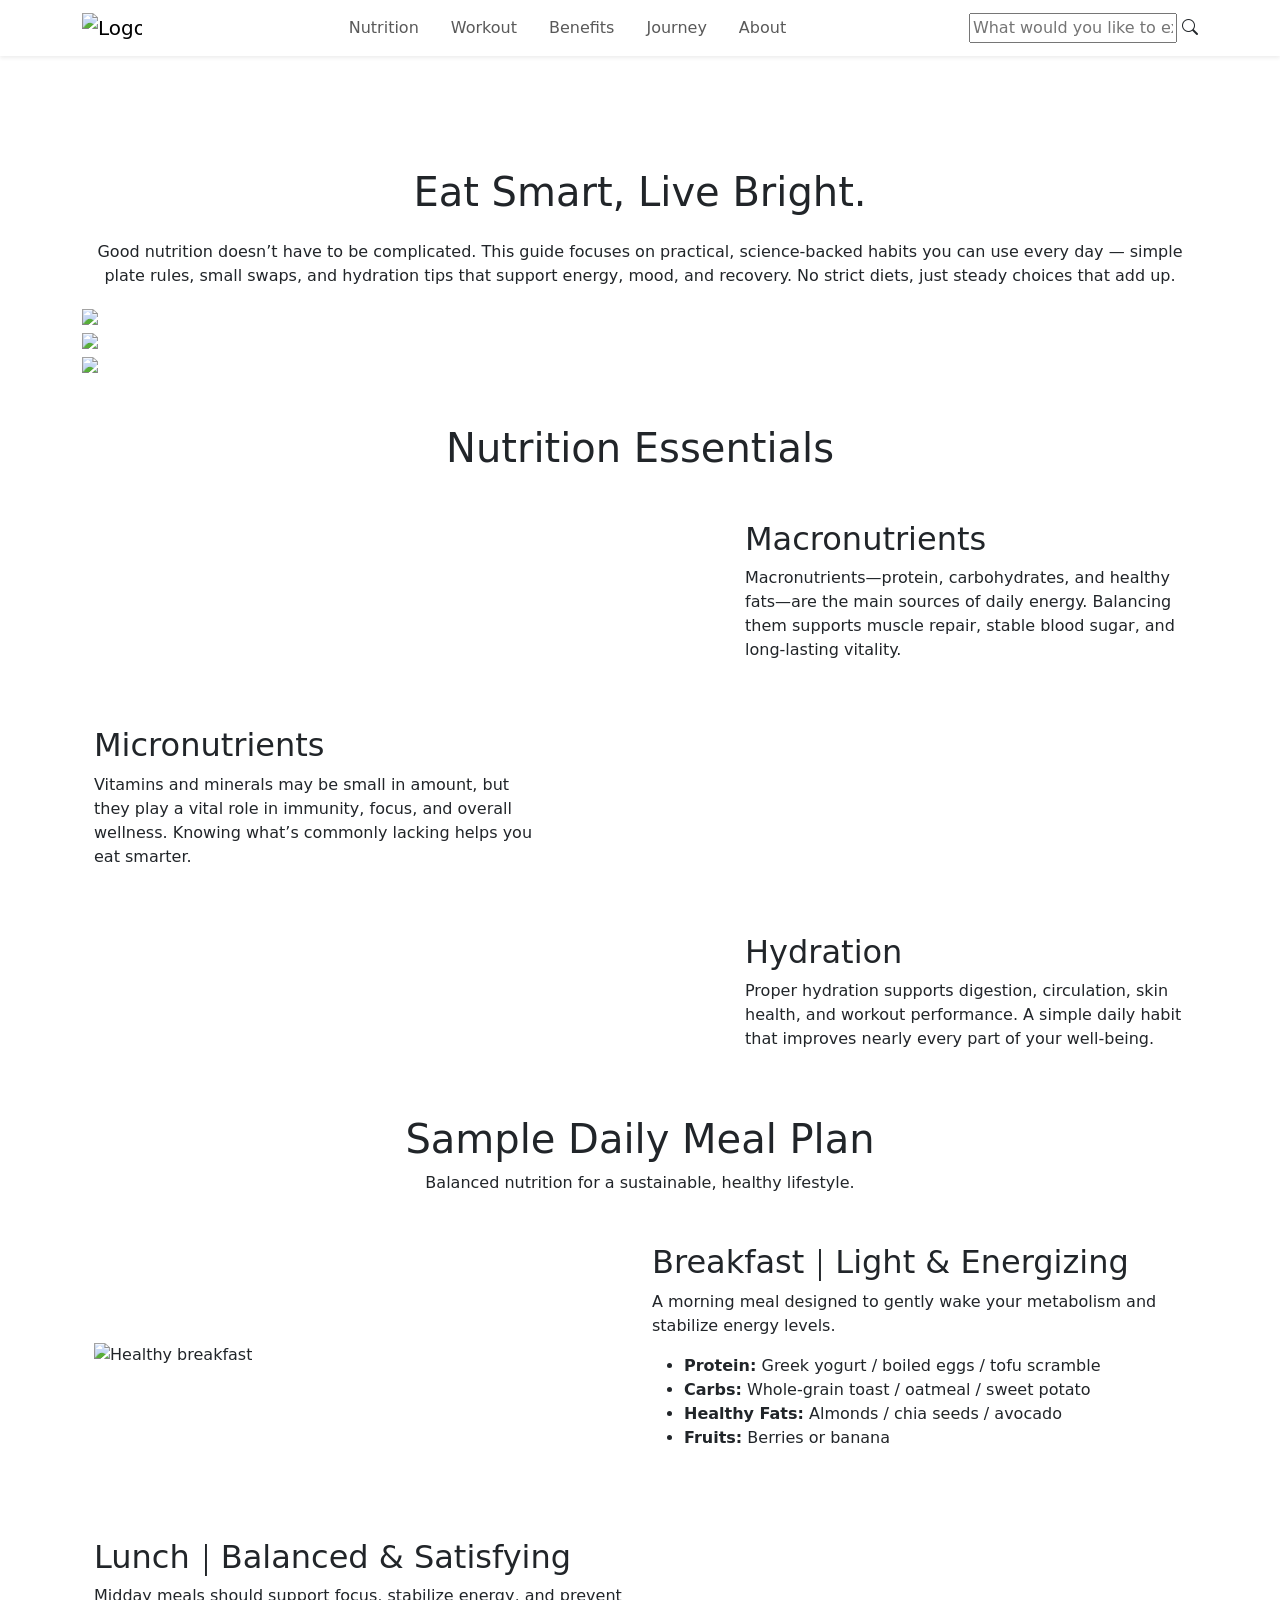
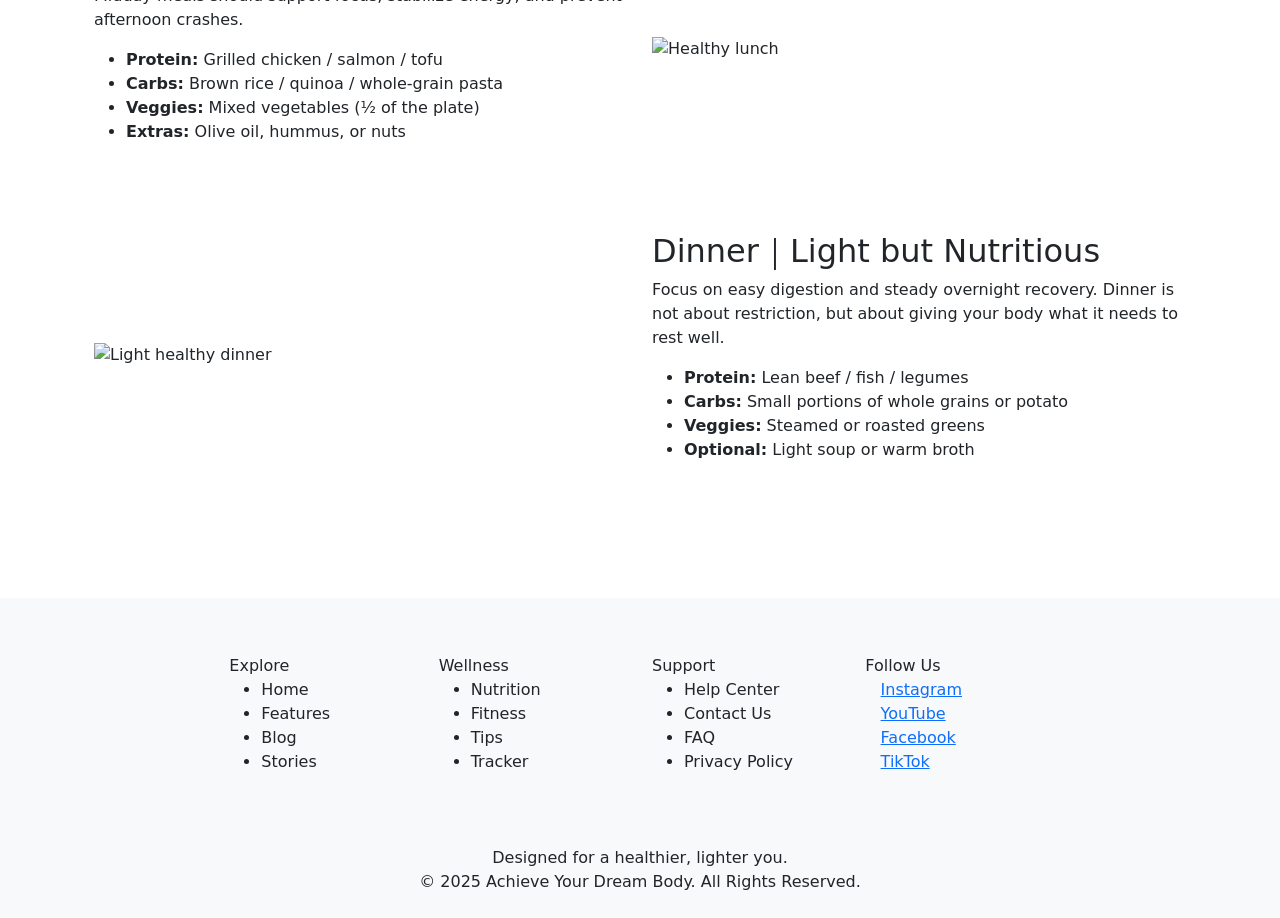
==== nutrition.html @ 88cf36e7 "Add files via upload" ====
<!DOCTYPE html>
<html lang="en">
<head>
<meta charset="utf-8">
<meta http-equiv="X-UA-Compatible" content="IE=edge">
<meta name="viewport" content="width=device-width, initial-scale=1">
<title>index.html</title>
<!-- Bootstrap -->
<link href="https://cdn.jsdelivr.net/npm/bootstrap@5.3.2/dist/css/bootstrap.min.css" rel="stylesheet">
<link href="css/style.css" rel="stylesheet" type="text/css">
<link rel="stylesheet" href="https://cdn.jsdelivr.net/npm/bootstrap-icons@1.13.1/font/bootstrap-icons.min.css">
<link rel="preload" href="/mnt/data/Inter.woff2" as="font" type="font/woff2" crossorigin>
</head>
<body style="padding-top: 96px">
<nav class="navbar navbar-expand-lg navbar-light casualBGcolor fixed-top shadow-sm">
  <div class="container"> 
    
    <!-- Logo --> 
<a class="navbar-brand brand-title d-flex align-items-center" href="index.html">
  <img src="images/imprint.png" width="60" class="me-2" alt="Logo">
</a>    
    <!-- Mobile Menu Button -->
    <button class="navbar-toggler" type="button" data-bs-toggle="collapse" data-bs-target="#navbarMenu"
      aria-controls="navbarMenu" aria-expanded="false" aria-label="Toggle navigation"> <span class="navbar-toggler-icon"></span> </button>
    
    <!-- Menu Items -->
    <div class="collapse navbar-collapse" id="navbarMenu">
      <ul class="navbar-nav mx-auto align-items-center">
        <!-- Nutrition Dropdown -->
        <li class="nav-item dropdown mx-2"> <a class="nav-link nav-text" href="nutrition.html" id="navNutrition" role="button"> Nutrition </a>
          <ul class="dropdown-menu dropdown-menu-end">
            <li><a class="dropdown-item" href="nutrition.html#guides">Guides</a></li>
            <li><a class="dropdown-item" href="nutrition.html#essentials">Essentials</a></li>
            <li><a class="dropdown-item" href="nutrition.html#mealplan">Sample</a></li>
          </ul>
        </li>
		  <li class="nav-item dropdown mx-2"> <a class="nav-link nav-text" href="workout.html" id="navWorkout" role="button"> Workout </a>
          <ul class="dropdown-menu dropdown-menu-end">
            <li><a class="dropdown-item" href="workout.html#routine">Routine</a></li>
            <li><a class="dropdown-item" href="workout.html#strategies">Strategies</a></li>
            <li><a class="dropdown-item" href="workout.html#needs">Weekly Plan</a></li>
            <li><a class="dropdown-item" href="workout.html#quick 15">Quick 15</a></li>
          </ul>
        </li>
		<li class="nav-item dropdown mx-2"> <a class="nav-link nav-text" href="benefits.html" id="navBenefits" role="button">Benefits</a>
          <ul class="dropdown-menu dropdown-menu-end">
            <li><a class="dropdown-item" href="benefits.html#overview">Overview</a></li>
            <li><a class="dropdown-item" href="benefits.html#immediate">Immediate</a></li>
            <li><a class="dropdown-item" href="benefits.html#long-Term">Long-Term</a></li>
            <li><a class="dropdown-item" href="benefits.html#impact">Impact</a></li>
          </ul>
        </li>
		<li class="nav-item dropdown mx-2"> <a class="nav-link nav-text" href="journey.html" id="navJourney" role="button">Journey</a>
          <ul class="dropdown-menu dropdown-menu-end">
            <li><a class="dropdown-item" href="journey.html#record">Record</a></li>
            <li><a class="dropdown-item" href="journey.html#progress">Progress</a></li>
          </ul>
        </li>
		<li class="nav-item dropdown mx-2"> <a class="nav-link nav-text" href="about.html" id="navAbout" role="button">About</a>
          <ul class="dropdown-menu dropdown-menu-end">
            <li><a class="dropdown-item" href="about.html#guides">Story</a></li>
            <li><a class="dropdown-item" href="about.html#essentials">Promise</a></li>
            <li><a class="dropdown-item" href="about.html#dailytips">FAQ</a></li>
          </ul>
        </li>
      </ul>
    </div>
    <!-- Search Icon (right aligned) -->
    <div class="nav-search ms-auto">
  <div class="search-box">
    <input type="text" class="search-input" placeholder="What would you like to explore today?">
    <i class="bi bi-search search-icon"></i>
  </div>
</div></div>

</nav>
<header> </header>
<div class="container-fluid">
  <div id="story" class="voices by ATDB_bg"><img src="images/EatPoster.svg" class="img-fluid" alt=""/></div></div>
<div class="container py-5">
  <!-- Title -->
  <h1 id="guides" class="section-title text-center mb-4">
    Eat Smart, Live Bright.
  </h1>

  <!-- Intro Text -->
  <p class="text-center mx-auto guides-intro">
    Good nutrition doesn’t have to be complicated.
    This guide focuses on practical, science-backed habits you can use every day —
    simple plate rules, small swaps, and hydration tips that support energy, mood,
    and recovery. No strict diets, just steady choices that add up.
  </p>

  <div class="guides-gallery">
  <div class="guide-img is-main">
    <img src="images/re_healthy drink02.jpg" class="guides-main-img">
  </div>
  <div class="guide-img">
    <img src="images/re_salad.jpg" class="guides-sub-img">
  </div>
  <div class="guide-img">
    <img src="images/re_healthy lunch01.jpg" class="guides-sub-img">
  </div>
</div>


	
<section class="nutrition-essentials container my-5">
  <h1 id="essentials" class="section-title text-center mb-5">
    Nutrition Essentials
  </h1>

  <!-- MACRONUTRIENTS -->
  <div class="row align-items-center mb-5">
    <div class="col-xl-7 mb-3 mb-xl-0">
      <img src="images/Macronutrients02.JPG" class="img-fluid rounded essentials-img" alt="">
    </div>
    <div class="col-xl-5 essentials-text">
      <h2>Macronutrients</h2>
      <p>
        Macronutrients—protein, carbohydrates, and healthy fats—are the main sources of daily energy.
        Balancing them supports muscle repair, stable blood sugar, and long-lasting vitality.
      </p>
    </div>
  </div>

  <!-- MICRONUTRIENTS -->
  <div class="row align-items-center flex-xl-row-reverse mb-5">
    <div class="col-xl-7 mb-3 mb-xl-0">
      <img src="images/Micronutrients.jpg" class="img-fluid rounded essentials-img" alt="">
    </div>
    <div class="col-xl-5 essentials-text">
      <h2>Micronutrients</h2>
      <p>
        Vitamins and minerals may be small in amount, but they play a vital role in immunity, focus,
        and overall wellness. Knowing what’s commonly lacking helps you eat smarter.
      </p>
    </div>
  </div>

  <!-- HYDRATION -->
  <div class="row align-items-center mb-5">
    <div class="col-xl-7 mb-3 mb-xl-0">
      <img src="images/Hydration.jpg" class="img-fluid rounded essentials-img" alt="">
    </div>
    <div class="col-xl-5 essentials-text">
      <h2>Hydration</h2>
      <p>
        Proper hydration supports digestion, circulation, skin health, and workout performance.
        A simple daily habit that improves nearly every part of your well-being.
      </p>
    </div>
  </div>
</section>	  
<section id="mealplan" class="meal-plan-section">

  <div class="container text-center mb-5">
    <h1 class="meal-title">Sample Daily Meal Plan</h1>
    <p class="meal-subtitle">Balanced nutrition for a sustainable, healthy lifestyle.</p>
  </div>

  <div class="container meal-content">
    <div class="row align-items-center">

      <!-- LEFT IMAGE (主視覺) -->
      <div class="col-md-6 mb-4 mb-md-0">
        <img src="images/healthy breakfast.ls.jpg" class="meal-main-img" alt="Healthy breakfast">
      </div>

      <!-- RIGHT TEXT -->
      <div class="col-md-6">
        <h2 class="meal-heading">Breakfast｜Light &amp; Energizing</h2>
        <p class="meal-text">
          A morning meal designed to gently wake your metabolism and stabilize energy levels.
        </p>

        <ul class="meal-list">
          <li><strong>Protein:</strong> Greek yogurt / boiled eggs / tofu scramble</li>
          <li><strong>Carbs:</strong> Whole-grain toast / oatmeal / sweet potato</li>
          <li><strong>Healthy Fats:</strong> Almonds / chia seeds / avocado</li>
          <li><strong>Fruits:</strong> Berries or banana</li>
        </ul>
      </div>

    </div>
  </div>

  <!-- SECONDARY IMAGES -->
  <div class="container meal-gallery mt-5">
    <div class="row g-4">
      <div class="col-md-6">
        <img src="images/healthy drink.jpg" class="meal-sub-img" alt="">
      </div>
      <div class="col-md-6">
        <img src="images/healthy breakfast.ls1.webp" class="meal-sub-img" alt="">
      </div>
    </div>
  </div>

</section>

<section class="meal-plan-section alt">

  <div class="container meal-content">
    <div class="row align-items-center flex-md-row-reverse">

      <!-- RIGHT IMAGE (主視覺) -->
      <div class="col-md-6 mb-4 mb-md-0">
        <img src="images/healthy lunch.ls1.jpg" class="meal-main-img" alt="Healthy lunch">
      </div>

      <!-- LEFT TEXT -->
      <div class="col-md-6">
        <h2 class="meal-heading">Lunch｜Balanced &amp; Satisfying</h2>
        <p class="meal-text">
          Midday meals should support focus, stabilize energy, and prevent afternoon crashes.
        </p>

        <ul class="meal-list">
          <li><strong>Protein:</strong> Grilled chicken / salmon / tofu</li>
          <li><strong>Carbs:</strong> Brown rice / quinoa / whole-grain pasta</li>
          <li><strong>Veggies:</strong> Mixed vegetables (½ of the plate)</li>
          <li><strong>Extras:</strong> Olive oil, hummus, or nuts</li>
        </ul>
      </div>

    </div>
  </div>

  <!-- SECONDARY IMAGES -->
  <div class="container meal-gallery mt-5">
    <div class="row g-4">
      <div class="col-md-6">
        <img src="images/healthy lunch.ls2.jpg" class="meal-sub-img" alt="">
      </div>
      <div class="col-md-6">
        <img src="images/healthy lunch.ls3.jpg" class="meal-sub-img" alt="">
      </div>
    </div>
  </div>

</section>

<section class="meal-plan-section dinner">

  <div class="container meal-content">
    <div class="row align-items-center">

      <!-- LEFT IMAGE (主視覺) -->
      <div class="col-md-6 mb-4 mb-md-0">
        <img src="images/healthy dinner.ls.webp" class="meal-main-img" alt="Light healthy dinner">
      </div>

      <!-- RIGHT TEXT -->
      <div class="col-md-6">
        <h2 class="meal-heading">Dinner｜Light but Nutritious</h2>
        <p class="meal-text">
          Focus on easy digestion and steady overnight recovery.
          Dinner is not about restriction, but about giving your body what it needs to rest well.
        </p>

        <ul class="meal-list">
          <li><strong>Protein:</strong> Lean beef / fish / legumes</li>
          <li><strong>Carbs:</strong> Small portions of whole grains or potato</li>
          <li><strong>Veggies:</strong> Steamed or roasted greens</li>
          <li><strong>Optional:</strong> Light soup or warm broth</li>
        </ul>
      </div>

    </div>
  </div>

  <!-- SECONDARY IMAGES -->
  <div class="container meal-gallery mt-5">
    <div class="row g-4">
      <div class="col-md-6">
        <img src="images/healthy dinner.ls.jpg" class="meal-sub-img" alt="">
      </div>
      <div class="col-md-6">
        <img src="images/healthy dinner.ls2.jpg" class="meal-sub-img" alt="">
      </div>
    </div>
  </div>

</section>

<script src="js/jquery-3.4.1.min.js"></script>       
      <!-- Include all compiled plugins (below), or include individual files as needed --> 
<script src="js/popper.min.js"></script> 
<script src="js/bootstrap-4.4.1.js"></script> 
<script>
document.addEventListener("scroll", function() {
  const nav = document.querySelector(".navbar");
  if (window.scrollY > 20) {
    nav.classList.add("scrolled");
  } else {
    nav.removeAttribute("style"); // 重置為原本樣式
    nav.classList.remove("scrolled");
  }
});
</script> 
<script src="https://cdn.jsdelivr.net/npm/bootstrap@5.3.2/dist/js/bootstrap.bundle.min.js"></script>
<script>
// 進入頁面時淡入
document.addEventListener("DOMContentLoaded", function() {
  document.body.classList.add("fade-in");
});
</script>
<script>
document.querySelectorAll("a").forEach(link => {
  link.addEventListener("click", function (e) {

    const href = this.getAttribute("href");
    if (href.startsWith("#")) return; // 不處理錨點

    // 外部連結不處理
    if (href.startsWith("http")) return;

    e.preventDefault();
    document.body.classList.add("fade-out");

    setTimeout(() => {
      window.location = href;
    }, 400);
  });
});
</script>
</div>
</body>
<footer>
  <div class="container-fluid">
    <div class="row pt-2 pb-2 bg-light justify-content-center">
      <div class="py-5 px-3 text-dark col-xl-2">Explore<br>
        <ul class="active">
          <li>Home</li>
          <li>Features</li>
          <li>Blog</li>
          <li>Stories</li>
        </ul>
      </div>
      <div class="py-5 text-dark col-xl-2">Wellness<br>
        <ul class="active">
          <li>Nutrition</li>
          <li>Fitness</li>
          <li>Tips</li>
          <li>Tracker</li>
        </ul>
      </div>
      <div class="py-5 text-dark col-xl-2">Support<br>
        <ul class="active">
          <li>Help Center</li>
          <li>Contact Us</li>
          <li>FAQ</li>
          <li>Privacy Policy</li>
        </ul>
      </div>
<div class="py-5 text-dark col-xl-2">Follow Us<br>&nbsp;&nbsp;
  <a href="https://www.instagram.com/" target="_blank" rel="noopener">Instagram</a><br>&nbsp;&nbsp;
  <a href="https://www.youtube.com/" target="_blank" rel="noopener">YouTube</a><br>&nbsp;&nbsp;
  <a href="https://www.facebook.com/?locale=zh_TW" target="_blank" rel="noopener">Facebook</a><br>&nbsp;&nbsp;
  <a href="https://www.tiktok.com/" target="_blank" rel="noopener">TikTok</a></div>
    </div>
  </div>
  <div class="container-fluid">
    <div class="row pb-4 bg-light justify-content-center text-center">Designed for a healthier, lighter you.<br>
      © 2025 Achieve Your Dream Body. All Rights Reserved.</div>
  </div>
</footer>
</html>
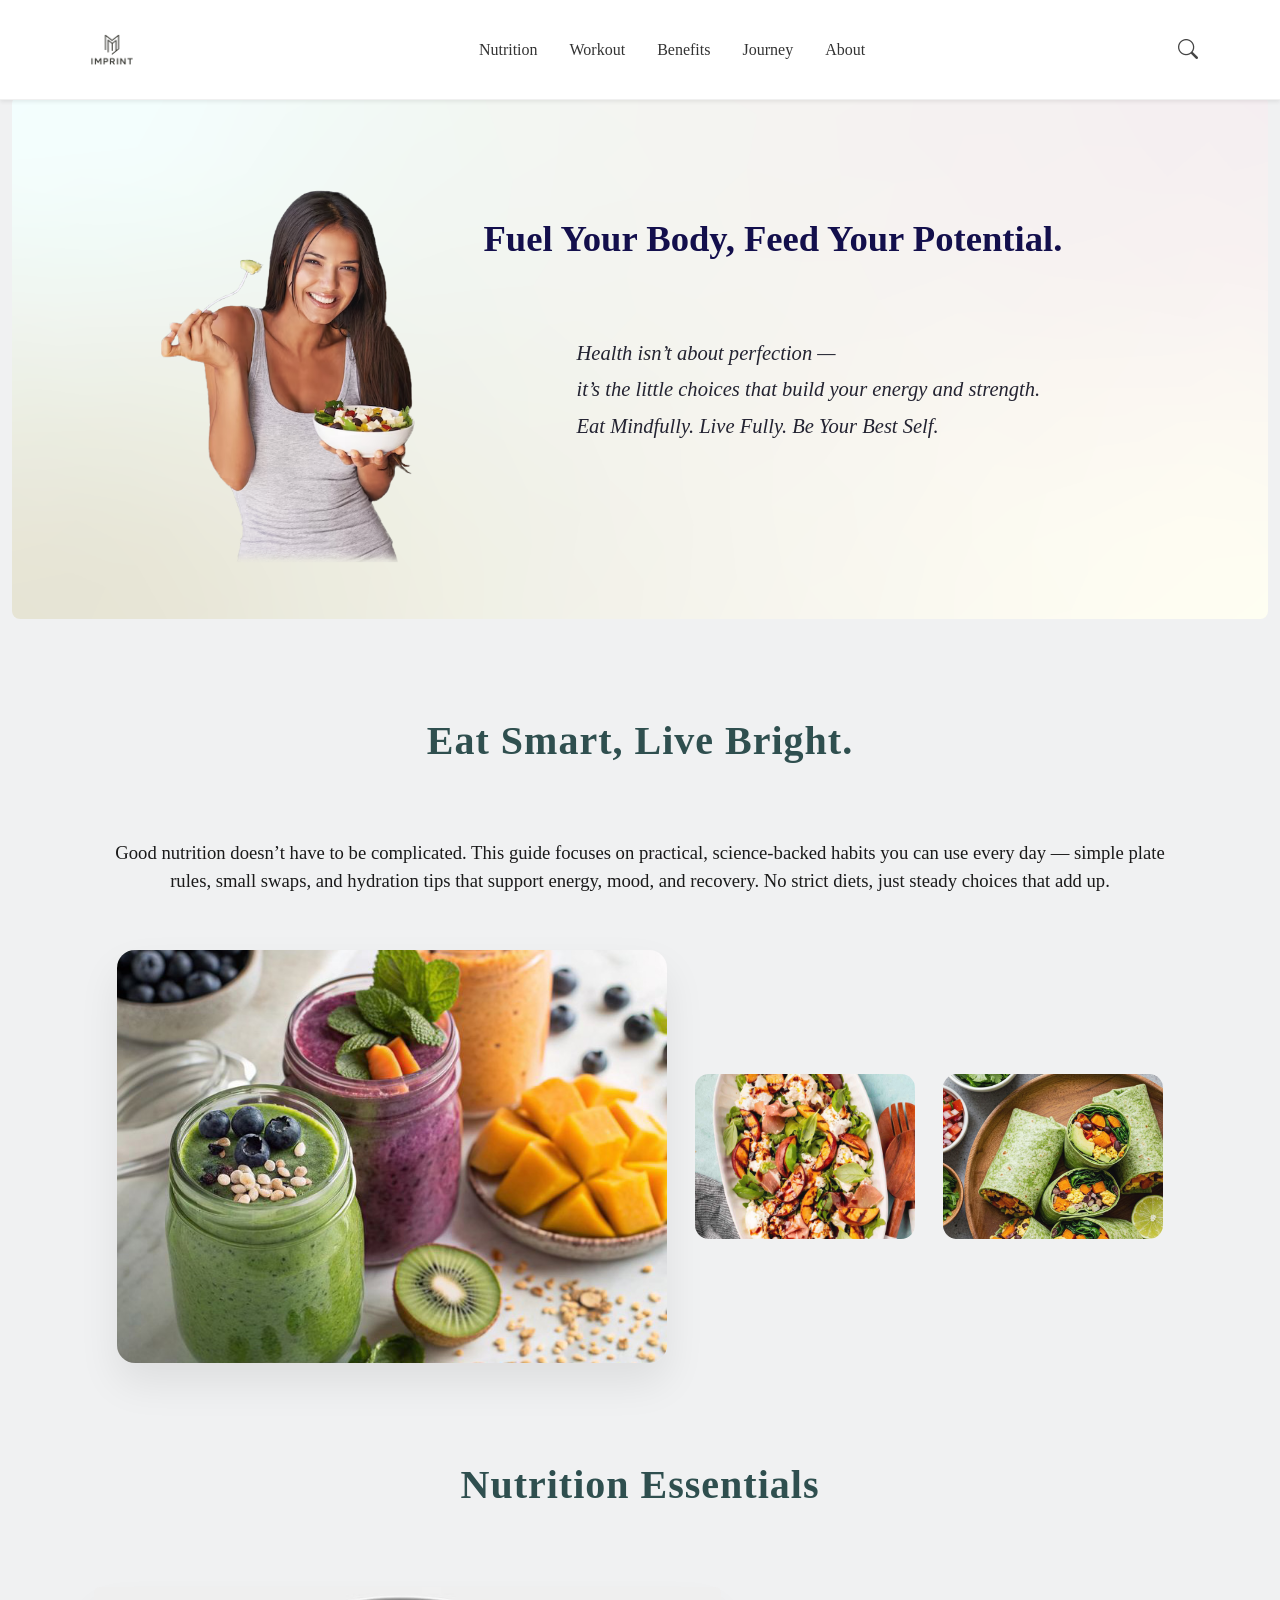
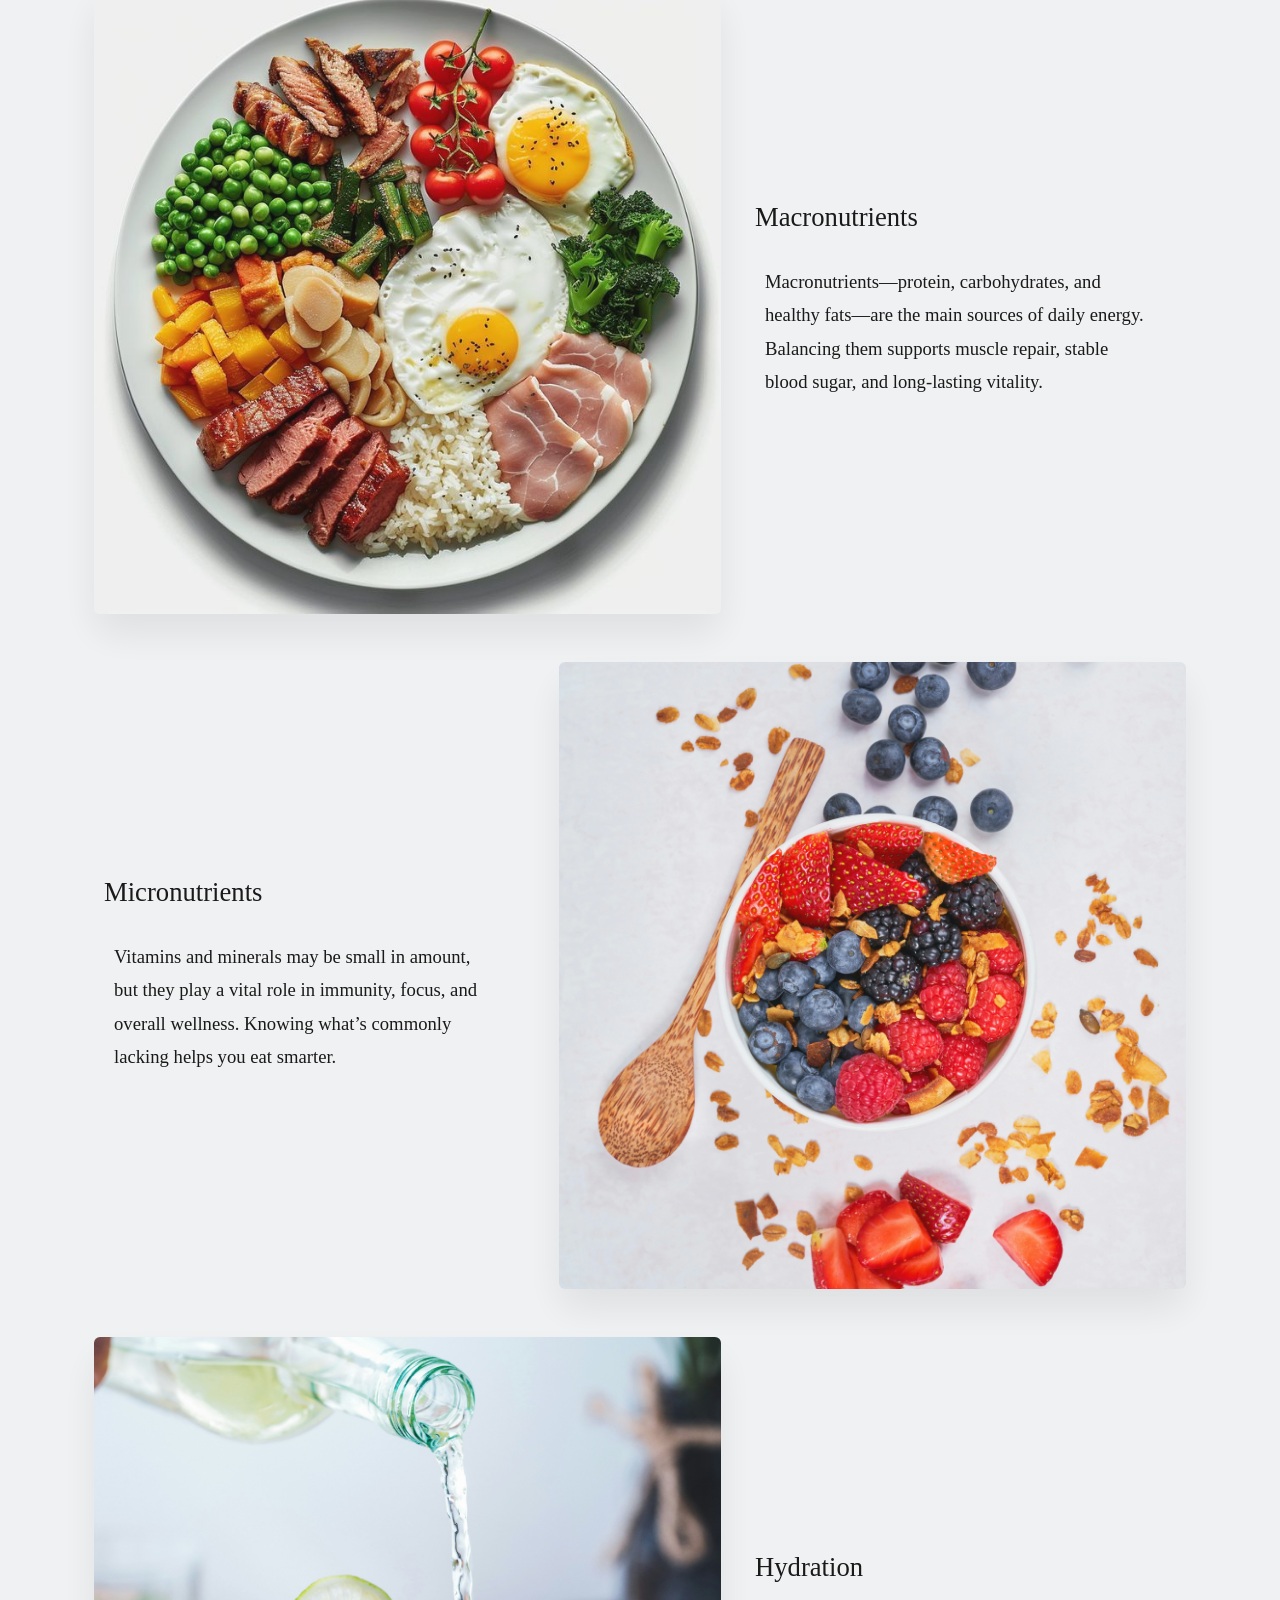
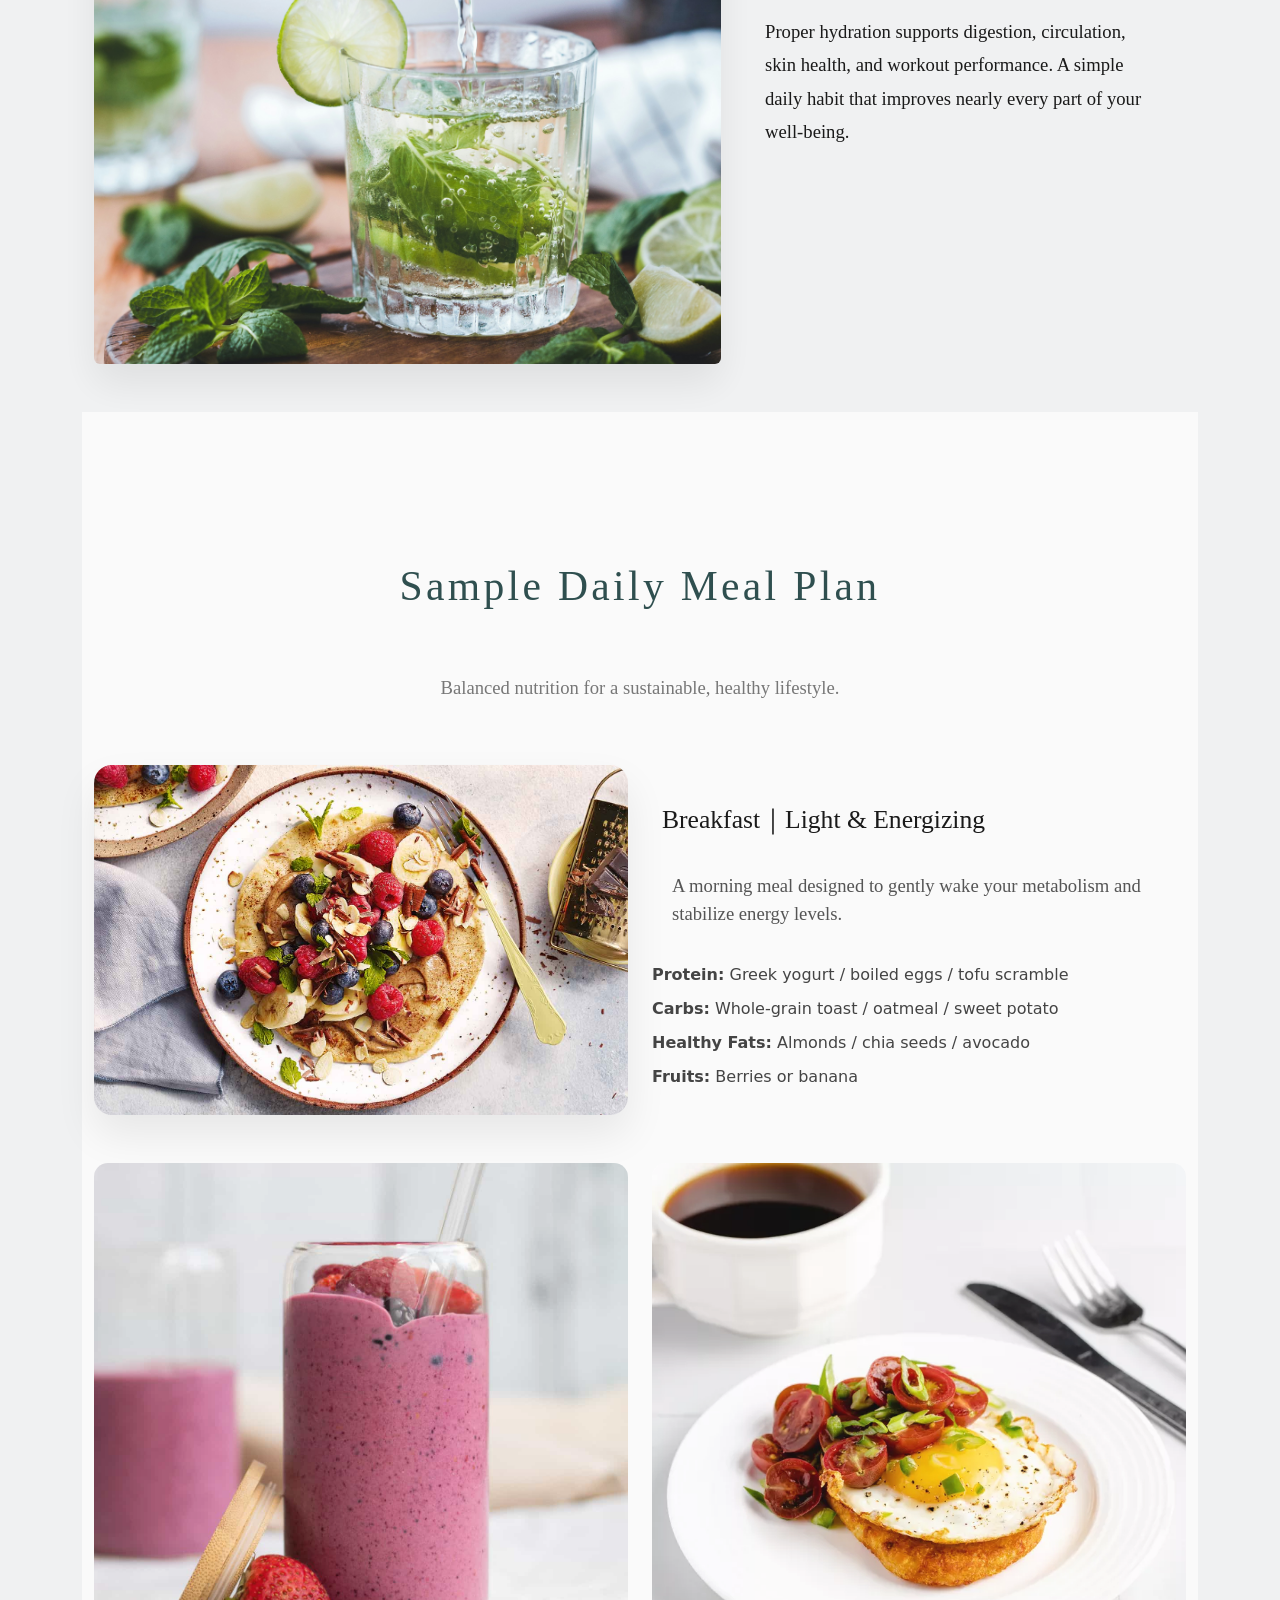
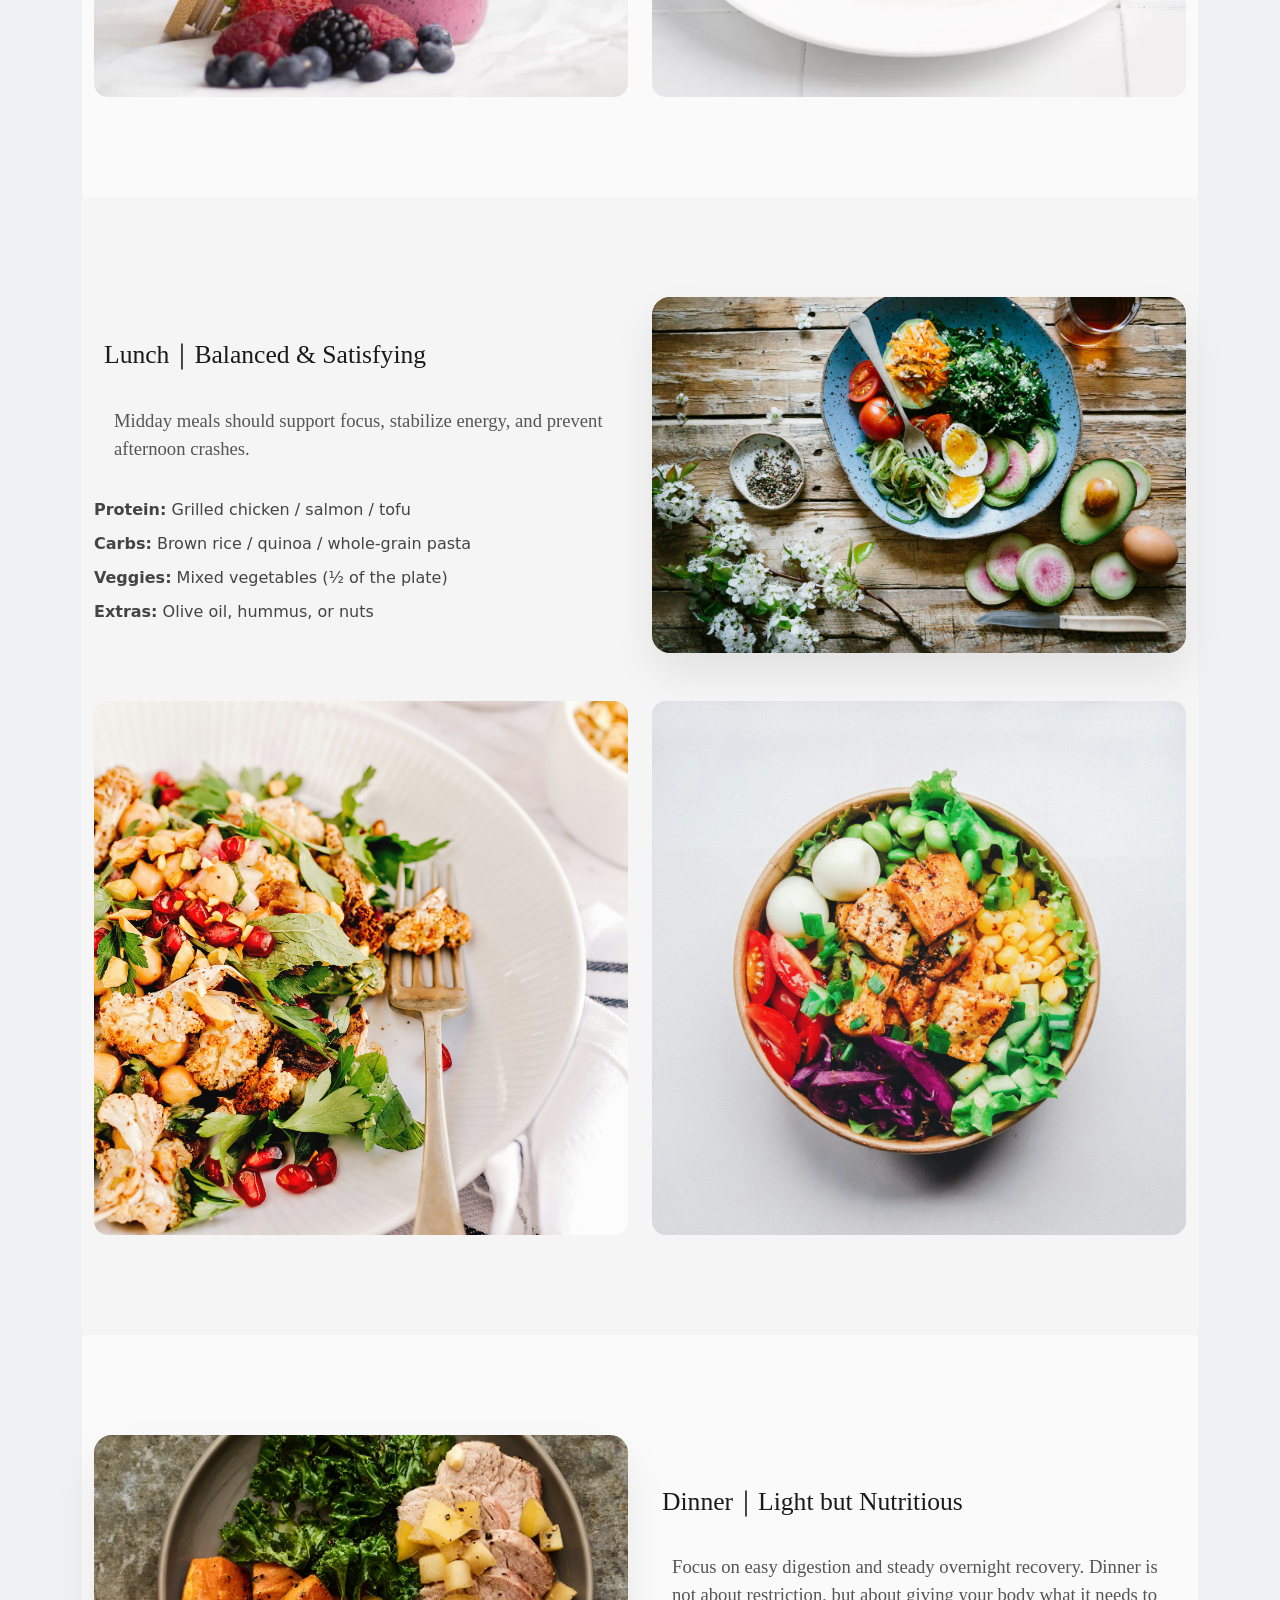
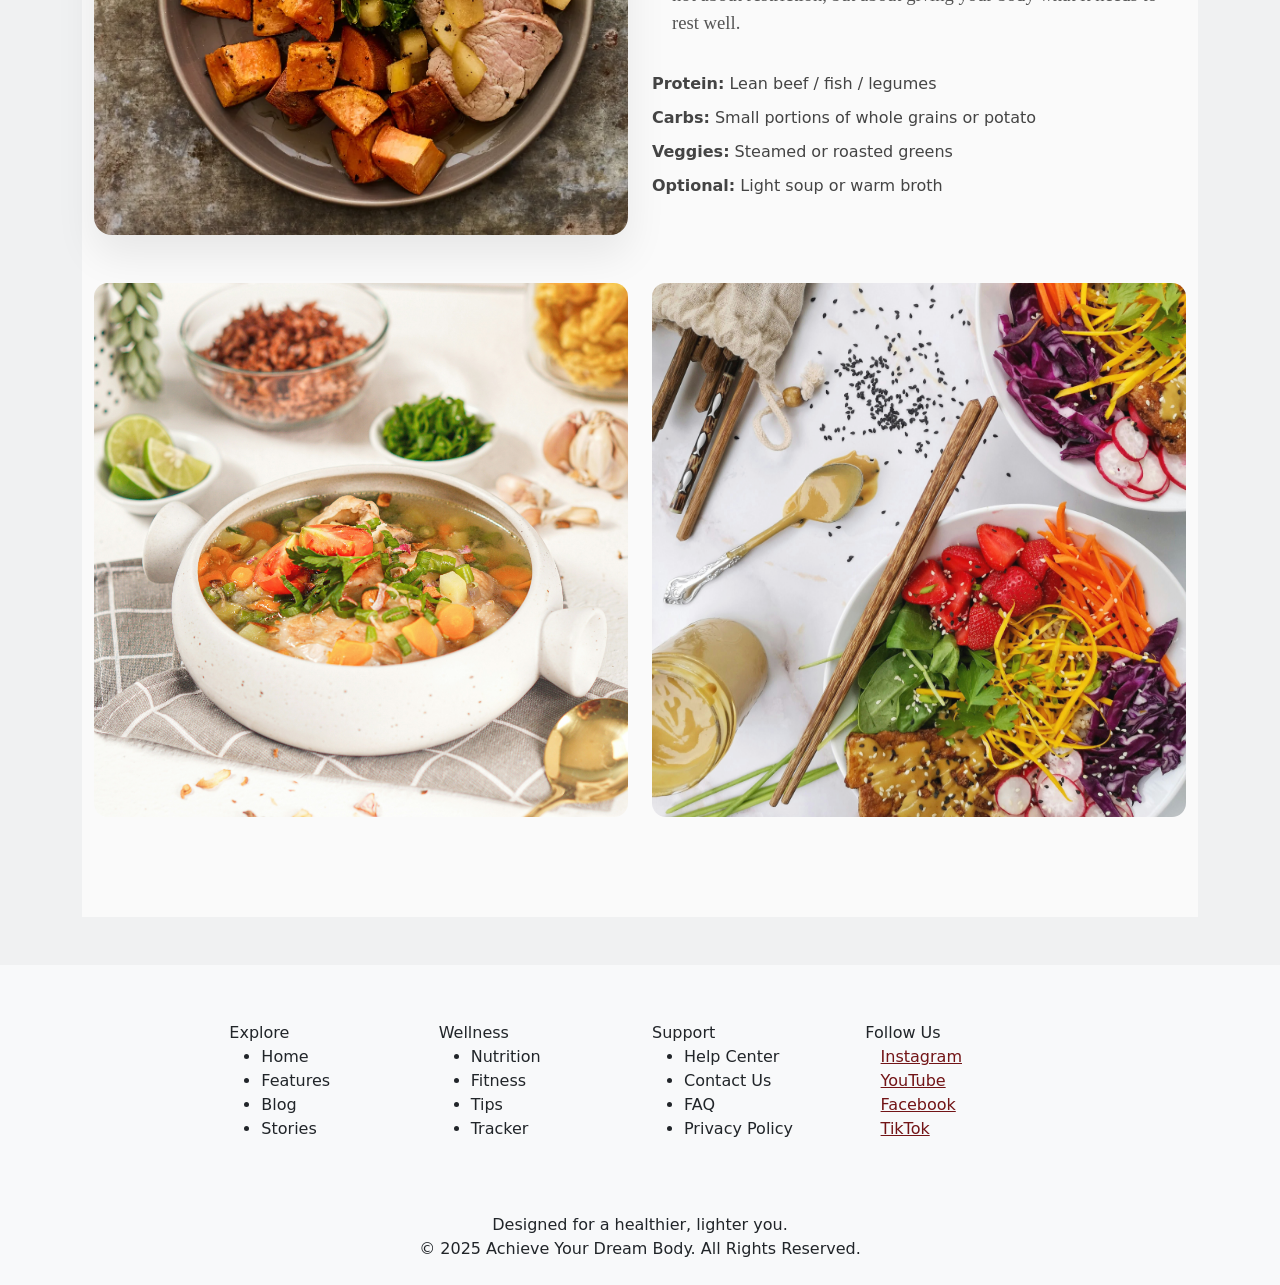
==== commit cafbdba9: "add" ====
--- a/nutrition.html
+++ b/nutrition.html
@@ -113,7 +113,7 @@
   <!-- MACRONUTRIENTS -->
   <div class="row align-items-center mb-5">
     <div class="col-xl-7 mb-3 mb-xl-0">
-      <img src="images/Macronutrients02.JPG" class="img-fluid rounded essentials-img" alt="">
+      <img src="images/Macronutrients02.jpg" class="img-fluid rounded essentials-img" alt="">
     </div>
     <div class="col-xl-5 essentials-text">
       <h2>Macronutrients</h2>
--- a/css/style.css
+++ b/css/style.css
@@ -0,0 +1,835 @@
+@charset "utf-8";
+body{
+	background-color: rgba(227,229,231,0.5);
+	opacity: 0;
+    transition: opacity 1.2s ease;
+}
+body.fade-in {
+  opacity: 1;
+}
+.fade-out {
+  opacity: 0;
+  transition: opacity .4s ease;
+}
+header{
+	/*background-color: rgba(227,229,231,1.00);*/
+	background-size: cover;
+	background-position:center right;
+}
+/* ===== Navbar Style ===== */
+.navbar {
+  height: 100px !important;
+  padding-top: 0 !important;
+  padding-bottom: 0 !important;
+  align-items: center;
+  border-bottom: 1px solid rgba(0,0,0,0.06);
+  background: rgba(255,255,255,1) !important;
+  backdrop-filter: blur(10px);
+  transition: background 0.3s ease, backdrop-filter 0.3s ease, height 0.3s ease;
+}
+/* 滑動後增加背景透明度 + 毛玻璃 */
+.navbar.scrolled {
+  background: rgba(255,255,255,0.8) !important;
+  backdrop-filter: blur(10px);
+  box-shadow: 0 4px 10px rgba(0,0,0,0.1);
+}
+.navbar-brand {
+  font-family: 'InterCustom';
+  font-size: 22px;
+  font-weight: 700;
+  color: #1a1a1a !important;
+}
+
+.nav-text {
+  font-family: 'InterCustom';
+  font-size: 16px;
+  color: #333 !important;
+  transition: 0.25s;
+}
+
+.nav-text:hover {
+  color: #C66A5A !important; /* 你的品牌暖色調 */
+}
+
+/* Dropdown style */
+.dropdown-menu {
+  border: none;
+  border-radius: 12px;
+  padding: 8px 0;
+  box-shadow: 0 8px 20px rgba(0,0,0,0.08);
+}
+
+.dropdown-item {
+  font-family: 'InterCustom';
+  font-size: 15px;
+  padding: 10px 18px;
+}
+
+.dropdown-item:hover {
+  background-color: #F7E8E0;
+  color: #C66A5A;
+}
+
+/* Hover to open dropdown (desktop only) */
+@media (min-width: 992px) {
+  .navbar .dropdown:hover .dropdown-menu {
+    display: block;
+    margin-top: 0; /* 修正彈跳 */
+  }
+}
+
+.nav-search .bi {
+  font-size: 20px;
+}
+
+.nav-search .nav-link {
+  padding: 0 !important;
+}
+.carousel-indicators button {
+  width: 10px;
+  height: 5px;
+  border-radius: 10px;
+  background-color: #fff;
+  opacity: 0.7;
+  border: none;
+}
+
+/* 搜尋盒外層 */
+.search-box {
+  position: relative;
+  display: flex;
+  align-items: center;
+  height: 28px;
+  cursor: text;
+}
+
+/* 搜尋 icon */
+.search-icon {
+  font-size: 20px;
+  color: #444;
+  transition: color 0.3s ease;
+}
+
+/* 搜尋輸入框（預設隱藏，只顯示 icon） */
+.search-input {
+  width: 0;
+  opacity: 0;
+  border: none;
+  outline: none;
+  border-bottom: 2px solid rgba(0,0,0,0.25);
+  background: transparent;
+  position: absolute;
+  right: 25px;
+  padding: 0 5px;
+  font-size: 16px;
+  color: #333;
+  transition:
+      width 0.4s ease,
+      opacity 0.4s ease,
+      border-color 0.4s ease;
+}
+
+/* 滑過 → 展開輸入框 */
+.search-box:hover .search-input,
+.search-input:focus {
+  width: 200px;
+  opacity: 1;
+  border-color: rgba(0,0,0,0.6);
+}
+
+/* icon 變深，提升互動感 */
+.search-box:hover .search-icon,
+.search-input:focus + .search-icon {
+  color: #000;
+}
+
+/* 預設 placeholder 風格柔和 */
+.search-input::placeholder {
+  color: rgba(0,0,0,0.4);
+  font-style: italic;
+}
+
+h1{
+	font-family: 'InterCustom';
+	font-weight: 550;
+	padding: 50px 0px 30px;
+	color: darkslategray;
+	font-size:30pt; 
+}
+h1[id] {
+  scroll-margin-top: 96px;
+}
+
+h2{
+	font-family: 'InterCustom';
+	color:rgba(26,26,26,1.00);
+	padding: 30px 10px 0px;
+	font-size:20pt; 
+}
+p{
+	font-family: 'InterCustom';
+	padding: 20px 20px 15px;
+	color:rgba(26,26,26,1.00);
+	font-size:14pt; 
+}
+/* Lifestyle image hover scale (維持原尺寸設定) */
+.lifestyle-img {
+  transition: transform 0.4s ease;
+}
+
+/* 預設中間為大圖 */
+.lifestyle-img.active {
+  transform: scale(1);
+}
+
+/* Hover 時放大 */
+.lifestyle-img:hover {
+  transform: scale(1.05);
+}
+
+.btn-midgray {
+  background-color: #e1e1e1;
+  color: #2a2a2a;
+  border: 1px solid #d2d2d2;
+}
+
+.btn-midgray:hover {
+  background-color: #d4d4d4;
+}
+.voices by ATDB_bg{
+	max-width: 100%;
+}
+.benefits_bg{
+	max-width: 100%;
+}
+/* 外層置中 */
+.timeline {
+  position: relative;
+  margin: 60px auto;
+  padding-left: 80px; /* 整個文字右推 */
+  max-width: 900px;
+}
+
+/* 左側整條線 */
+.timeline::before {
+  content: "";
+  position: absolute;
+  left: 40px;
+  top: 0;
+  bottom: 0;
+  width: 2px;
+  background: #ccc;
+}
+
+/* 每一行：固定高度 = 等距 */
+.timeline-row {
+  position: relative;
+  min-height: 150px; /* ← 每一段固定高度，達成均分 */
+  padding-left: 180px;
+  display: flex;
+  flex-direction: column;
+  justify-content: center; /* 文字垂直置中 */
+}
+
+/* 圓點 */
+.timeline-row::before {
+  content: "";
+  position: absolute;
+  left: -46px; /* 與線對齊 */
+  top: 50%; /* 垂直置中該 row */
+  transform: translateY(-50%);
+  width: 14px;
+  height: 14px;
+  background: white;
+  border: 2px solid black;
+  border-radius: 50%;
+}
+
+/* 文字 */
+.timeline-row p {
+  margin: 8px 0 0;
+  color: #555;
+}
+/* 容器：固定大小、裁切成圓形 */
+.circle-img {
+  width: 110px;
+  height: 110px;
+  border-radius: 50%;
+  overflow: hidden;
+  flex-shrink: 0;
+  display: flex;
+  align-items: center;
+  justify-content: center;
+}
+/* 其餘排版不變 */
+.benefits-wrapper {
+  display: flex;
+  flex-direction: column;
+  gap: 60px;
+  margin-top: 20px;
+}
+
+.benefit-row {
+  display: flex;
+  align-items: center;
+  justify-content: space-between;
+  max-width: 750px;
+  margin: 0 auto;
+  gap: 80px;
+}
+
+.benefit-row p {
+  font-size: 18px;
+  color: #333;
+  margin: 0;
+  width: 320px;
+}
+
+/* ===== Immediate Benefits ===== */
+
+.immediate-benefits {
+  padding: 80px 0;
+}
+
+/* 主亮點（上方那一個） */
+.benefit-main {
+  max-width: 520px;
+}
+/* 給 More Energy 加上方框 */
+.benefit-main {
+  padding: 36px 32px;
+  border: 1px solid rgba(0,0,0,0.12);
+  border-radius: 22px;
+}
+.benefit-icon-lg {
+  font-size: 42px;
+  color: #333;
+  opacity: 0.85;
+}
+
+/* 下方卡片 */
+.benefit-card {
+  padding: 30px 24px;
+  border: 1px solid rgba(0,0,0,0.12);
+  border-radius: 18px;
+  background: transparent;
+  transition: 0.35s ease;
+}
+
+.benefit-card:hover {
+  transform: translateY(-4px);
+  box-shadow: 0 10px 28px rgba(0,0,0,0.08);
+}
+
+/* Icon */
+.benefit-icon {
+  font-size: 32px;
+  color: #444;
+  opacity: 0.8;
+}
+
+/* Text */
+.benefit-main p,
+.benefit-card p {
+  color: #555;
+  line-height: 1.7;
+  margin-top: 10px;
+}
+
+
+/* 影片 iframe */
+.video-container iframe {
+  position: absolute;
+  top: 0;
+  left: 0;
+  width: 100%;
+  height: 100%;
+  border-radius: 12px;     /* 想要圓角 */
+  border: none;
+}
+/* 外層：橫列影片區塊 */
+.video-row {
+  width: 100%;
+  display: flex;
+  gap: 20px;               /* 兩影片的間距，可調 */
+  padding: 40px 0;         /* 上下留白，可調 */
+}
+
+/* 影片容器：固定 16:9比例 */
+.video-container {
+  position: relative;
+  width: 50%;              /* 左右各佔一半 */
+  padding-bottom: 28.125%; /* 16:9 的 50% 寬比例 (56.25% ÷ 2) */
+  height: 0;
+}
+.bg-gray-gradient {
+  background: linear-gradient(
+    to right,
+    rgba(150, 160, 200, 0.1),
+    rgba(150, 160, 200, 0.2)
+  );
+}
+/* ===== Guides Gallery Layout ===== */
+
+.guides-gallery {
+  display: flex;
+  justify-content: center;
+  align-items: center;
+  gap: 28px;
+  max-width: 1200px;
+  margin: 40px auto;
+}
+
+/* 所有圖片容器 */
+.guide-img {
+  flex-shrink: 0;
+  width: 220px;              /* 小圖寬度 */
+  transition: width 0.7s ease;
+}
+
+/* 預設大圖（中間） */
+.guide-img.is-main {
+  width: 550px;
+}
+
+/* 圖片本身 */
+.guide-img img {
+  width: 100%;
+  height: auto;
+  display: block;
+}
+
+/* === Hover 行為 === */
+
+/* 只要滑鼠進入整個 gallery */
+.guides-gallery:hover .guide-img {
+  width: 220px; /* 其他全部縮回小圖 */
+}
+
+/* 被 hover 的那張變大 */
+.guides-gallery .guide-img:hover {
+  width: 550px;
+}
+.guides-main-img {
+  border-radius: 18px;
+  box-shadow: 0 20px 40px rgba(0,0,0,0.08);
+}
+.guides-sub-img {
+  border-radius: 14px;
+  opacity: 0.95;
+}
+
+/* 手機取消此互動 */
+@media (max-width: 768px) {
+  .guides-gallery {
+    flex-direction: column;
+  }
+
+  .guide-img,
+  .guide-img.is-main,
+  .guides-gallery:hover .guide-img,
+  .guides-gallery .guide-img:hover {
+    width: 100%;
+  }
+}
+.meal-plan-section {
+  padding: 100px 0;
+  background: #fafafa;
+}
+
+.meal-title {
+  font-size: 2.6rem;
+  font-weight: 300;
+  letter-spacing: 0.08em;
+}
+
+.meal-subtitle {
+  color: #777;
+  margin-top: 12px;
+}
+
+.meal-main-img {
+  width: 100%;
+  border-radius: 18px;
+  box-shadow: 0 20px 40px rgba(0,0,0,0.08);
+}
+
+.meal-heading {
+  font-size: 1.6rem;
+  margin-bottom: 16px;
+}
+
+.meal-text {
+  color: #555;
+  margin-bottom: 20px;
+}
+
+.meal-list {
+  list-style: none;
+  padding-left: 0;
+}
+
+.meal-list li {
+  margin-bottom: 10px;
+  color: #444;
+}
+
+.meal-sub-img {
+  width: 100%;
+  border-radius: 14px;
+  opacity: 0.95;
+}
+.meal-plan-section.alt {
+  background: #f5f5f5;
+}
+.section-title {
+  letter-spacing: 0.5px;
+}
+
+.essentials-text h2 {
+  margin-bottom: 12px;
+}
+
+.essentials-text p {
+  line-height: 1.8;
+  max-width: 420px;
+}
+
+.essentials-img {
+  box-shadow: 0 20px 40px rgba(0,0,0,0.08);
+}
+/* === Core Foundations === */
+
+.foundation-card {
+  border: none;
+  box-shadow: 0 18px 36px rgba(0,0,0,0.14);
+}
+
+.foundation-title {
+  font-size: 1.15rem;
+  font-weight: 600;
+  letter-spacing: 0.3px;
+  margin-bottom: 10px;
+  color: #212121;
+}
+
+.foundation-text {
+  line-height: 1.7;
+  color: #212121;
+}
+
+.foundation-btn {
+  margin-top: 18px;
+  padding: 6px 18px;
+  font-size: 0.9rem;
+  opacity: 0.85;
+}
+
+.foundation-btn:hover {
+  opacity: 1;
+}
+.img-fluid{
+  border-radius: 8px;
+  opacity: 0.95;
+}
+div a{
+	color: rgba(114,20,22,1.00);
+}
+/* RWD 手機：兩支影片改成上下排列 */
+@media (max-width: 768px) {
+  .video-row {
+    flex-direction: column;
+  }
+.video-container {
+    width: 100%;
+    padding-bottom: 56.25%; /* 回到單支影片 16:9 */
+  }
+}
+/* List Row Alignment */
+.daily-impact .impact-item {
+  display: flex;
+  align-items: center;
+  margin-bottom: 22px;
+}
+
+/* Tag Box Style (透明底 + 線框 + 微陰影) */
+.impact-tag {
+  display: inline-block;
+  padding: 6px 16px;
+  font-size: 20px;
+  margin-right: 22px;
+  border-radius: 40px;
+  font-weight: 500;
+  color: #333;
+  background: transparent; /* 透明底 */
+  border: 1.4px solid rgba(0,0,0,0.22); /* 淺灰線框 */
+  box-shadow: 0 1.8px 3.5px rgba(0,0,0,0.08); /* 微微陰影（極高級感） */
+}
+/* Optional Subtle Hover */
+.impact-tag:hover {
+  border-color: rgba(0,0,0,0.4);
+  box-shadow: 0 2.2px 4px rgba(0,0,0,0.12);
+  transition: 0.22s ease;
+}
+.benefits-section {
+  padding: 80px 0;
+}
+
+/* Text style */
+.benefit-item h3 {
+  margin-top: 25px;
+  font-weight: 430;
+  font-size: 12pt;
+}
+
+.benefit-item p {
+  max-width: 320px;
+  margin: 10px auto 0;
+  color: #444;
+}
+.benefit-line-card {
+  display: flex;
+  align-items: center;
+  gap: 16px;
+  padding: 18px 22px;
+  border: 1px solid rgba(0,0,0,0.15);
+  border-radius: 14px;
+  background: transparent;
+  transition: 0.3s ease;
+}
+
+.benefit-line-card i {
+  font-size: 22px;
+  opacity: 0.75;
+}
+
+.benefit-line-card p {
+  margin: 0;
+  font-size: 1rem;
+  color: #222;
+}
+
+.benefit-line-card:hover {
+  border-color: rgba(0,0,0,0.35);
+  box-shadow: 0 6px 18px rgba(0,0,0,0.08);
+  transform: translateY(-3px);
+}
+
+.daily-log h2 {
+  font-weight: 700;
+}
+.daily-log h2[id] {
+  scroll-margin-top: 96px;
+}
+
+.log-card {
+  border: 1px solid #e3e3e3;
+  border-radius: 10px;
+  padding: 20px 25px;
+  margin-bottom: 25px;
+  background: #fafafa;
+}
+
+.log-card p {
+  font-size: 1.4rem;
+  margin-bottom: 5px;
+  font-weight: 450;
+}
+
+.log-grid {
+  display: grid;
+  font-size: 1.4rem;
+  
+  gap: 15px;
+}
+
+.log-grid label, .log-meals label, .log-card label {
+  display: flex;
+  flex-direction: column;
+  font-size: 0.9rem;
+  font-weight: 500;
+}
+
+.log-meals label, .full-width {
+  margin-bottom: 10px;
+}
+
+.log-card input {
+  margin-top: 6px;
+  padding: 8px;
+  border: 1px solid #ccc;
+  border-radius: 6px;
+  background: #fff;
+  transition: border 0.2s;
+}
+
+.log-card input:hover, .log-card input:focus {
+  border: 1.5px solid #999;
+}
+
+.custom-file {
+  display: none;
+}
+
+.file-btn {
+  display: inline-block;
+  padding: 10px 12px;
+  margin-top: 5px;
+  background-color: #f2f2f2;
+  border-radius: 4px;
+  cursor: pointer;
+  font-size: 14px;
+  transition: 0.3s;
+}
+
+.file-btn:hover {
+  background-color: #e3e2e1;
+}
+/* --- Tabs --- */
+.section-title {
+  font-weight: 600;
+  margin-bottom: 30px;
+  letter-spacing: 1px;
+}
+.history-tabs .nav-link {
+  font-weight: 500;
+  color: #555;
+}
+
+.history-tabs .nav-link.active {
+  color: #000;
+  border-bottom: 3px solid #3a3a3a;
+}
+canvas {
+  max-height: 250px;
+}
+
+.history-content {
+  padding: 20px 10px;
+}
+/* --- Chart Grid --- */
+.chart-grid {
+  display: grid;
+  gap: 20px;
+}
+
+.chart-box {
+  height: 200px;
+  border: 1px solid #ddd;
+  border-radius: 14px;
+  display: flex;
+  align-items: center;
+  justify-content: center;
+  font-size: 15px;
+  color: #666;
+  background: #fafafa;
+  transition: 0.3s;
+}
+
+.chart-box:hover {
+  background: #f0f0f0;
+}
+
+/* Metrics */
+.metric-card {
+  text-align: center;
+  padding: 20px 10px;
+  border-radius: 12px;
+  background: #fafafa;
+  margin-top: 10px;
+}
+
+.metric-value {
+  font-size: 24px;
+  font-weight: bold;
+  color: #000;
+}
+
+
+/* FAQ 標題樣式 */
+.faq-title {
+  font-weight: 400;
+  font-size: 1.8rem;
+  margin-bottom: 40px;
+  display: flex;
+  align-items: center;
+  gap: 8px;
+}
+.faq-title i {
+  color: #0099ff;
+  font-size: 1.6rem;
+}
+
+/* FAQ 每項 */
+.faq-item {
+  border-bottom: 1px solid rgba(0,0,0,0.1);
+  padding: 15px 0;
+}
+
+/* 問題按鈕 */
+.faq-question {
+  width: 100%;
+  display: flex;
+  justify-content: space-between;
+  align-items: center;
+  background: none;
+  border: none;
+  padding: 0;
+  font-size: 1.3rem;
+  font-weight: 450;
+  cursor: pointer;
+  font-family: 'InterCustom';
+}
+
+/* 收合箭頭 */
+.faq-question i {
+  transition: 0.3s ease;
+}
+.faq-item.active .faq-question i {
+  transform: rotate(180deg);
+}
+
+/* 答案區塊 */
+.faq-answer {
+  max-height: 0;
+  overflow: hidden;
+  opacity: 0;
+  line-height: 1.6;
+  color: rgba(0,0,0,0.75);
+  transition: max-height 0.45s ease, opacity 0.4s ease;
+  margin-top: 8px;
+}
+
+/* 展開後 */
+.faq-item.active .faq-answer {
+  opacity: 1;
+  max-height: 300px;
+}
+
+/* Checkbox Style 修飾 */
+.faq-answer strong {
+  font-weight: 700;
+}
+
+
+@font-face {
+  font-family: 'InterCustom';
+  src: url('/fonts/Inter-Regular.woff2') format('woff2');
+  font-weight: 400;
+  font-style: normal;
+  font-display: swap;
+}
+@font-face {
+  font-family: 'InterCustom';
+  src: url('/fonts/Inter-Bold.woff2') format('woff2');
+  font-weight: 700;
+  font-style: normal;
+  font-display: swap;
+}
+.book-antiqua-italic {
+  font-family: 'Book Antiqua', 'Palatino Linotype', 'Palatino', 'Georgia', serif;
+  font-style: italic;
+}
+.inter-text {
+  font-family: 'InterCustom', sans-serif;
+}
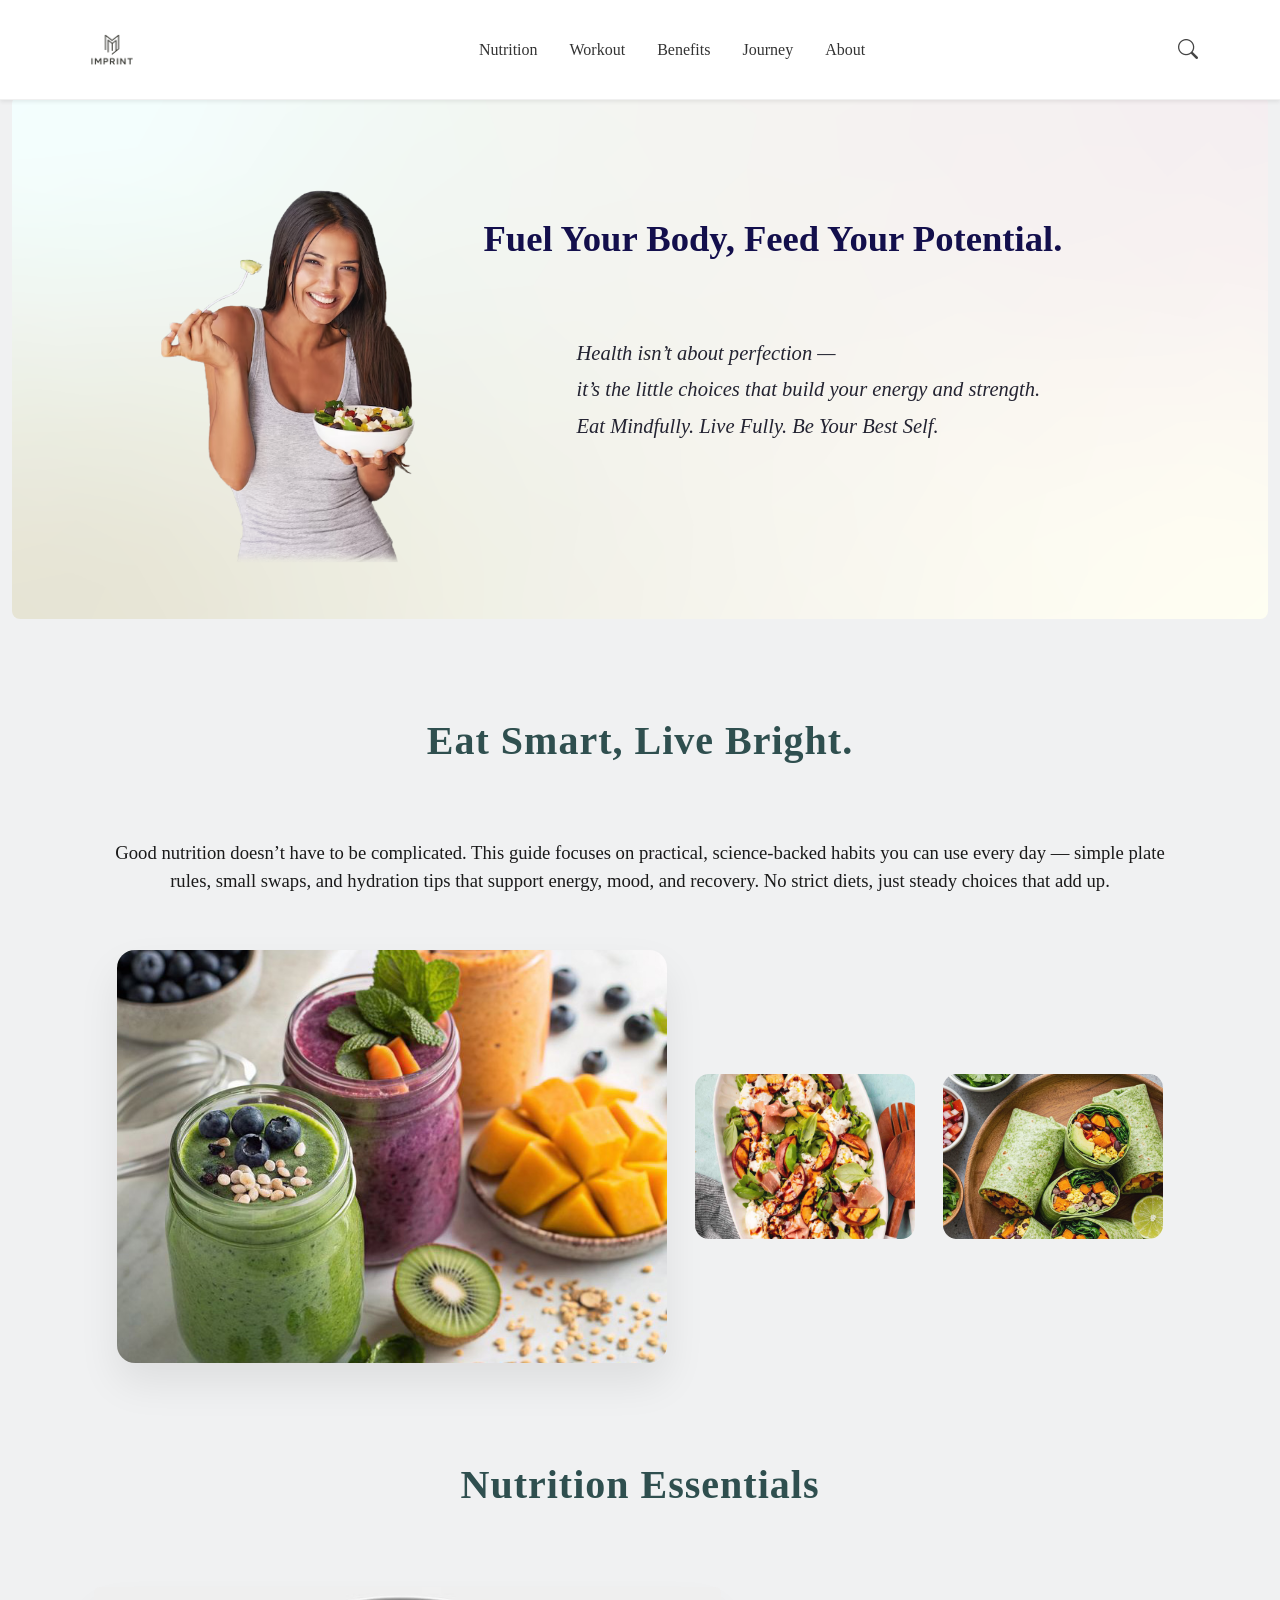
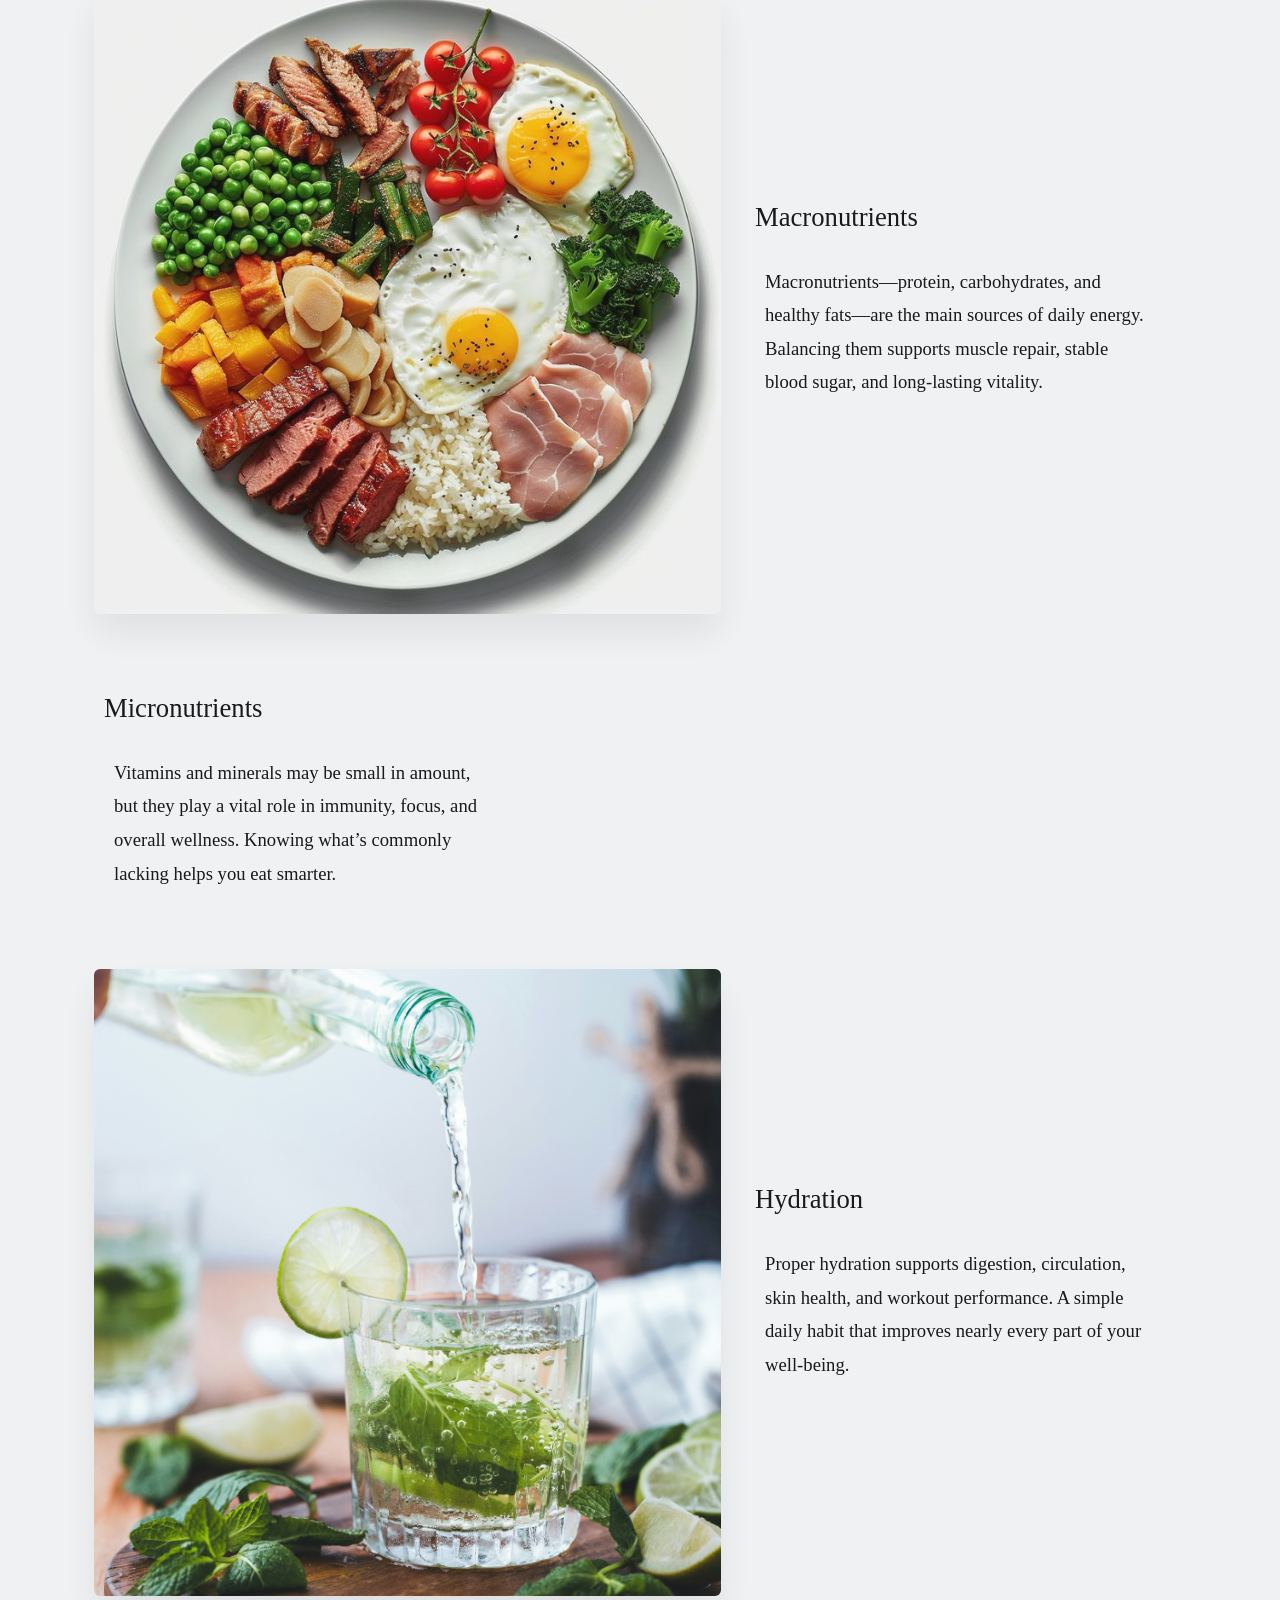
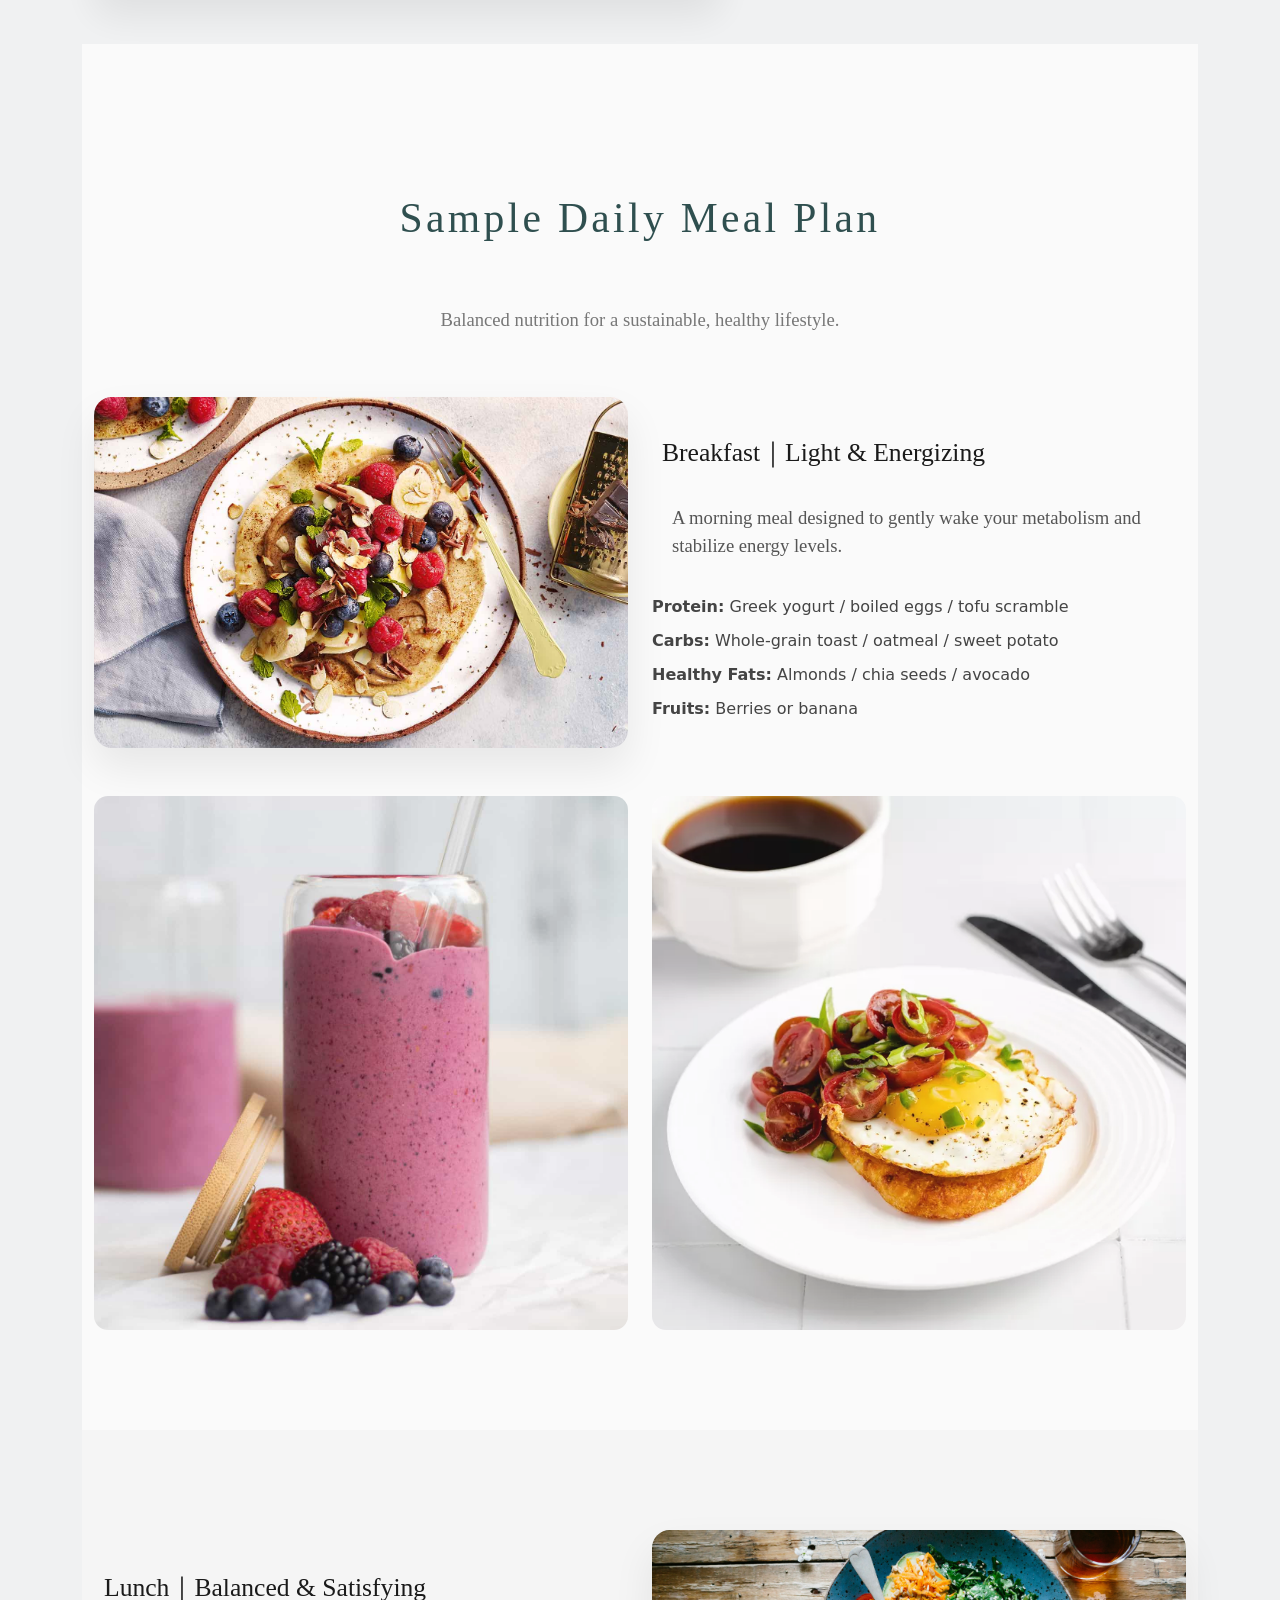
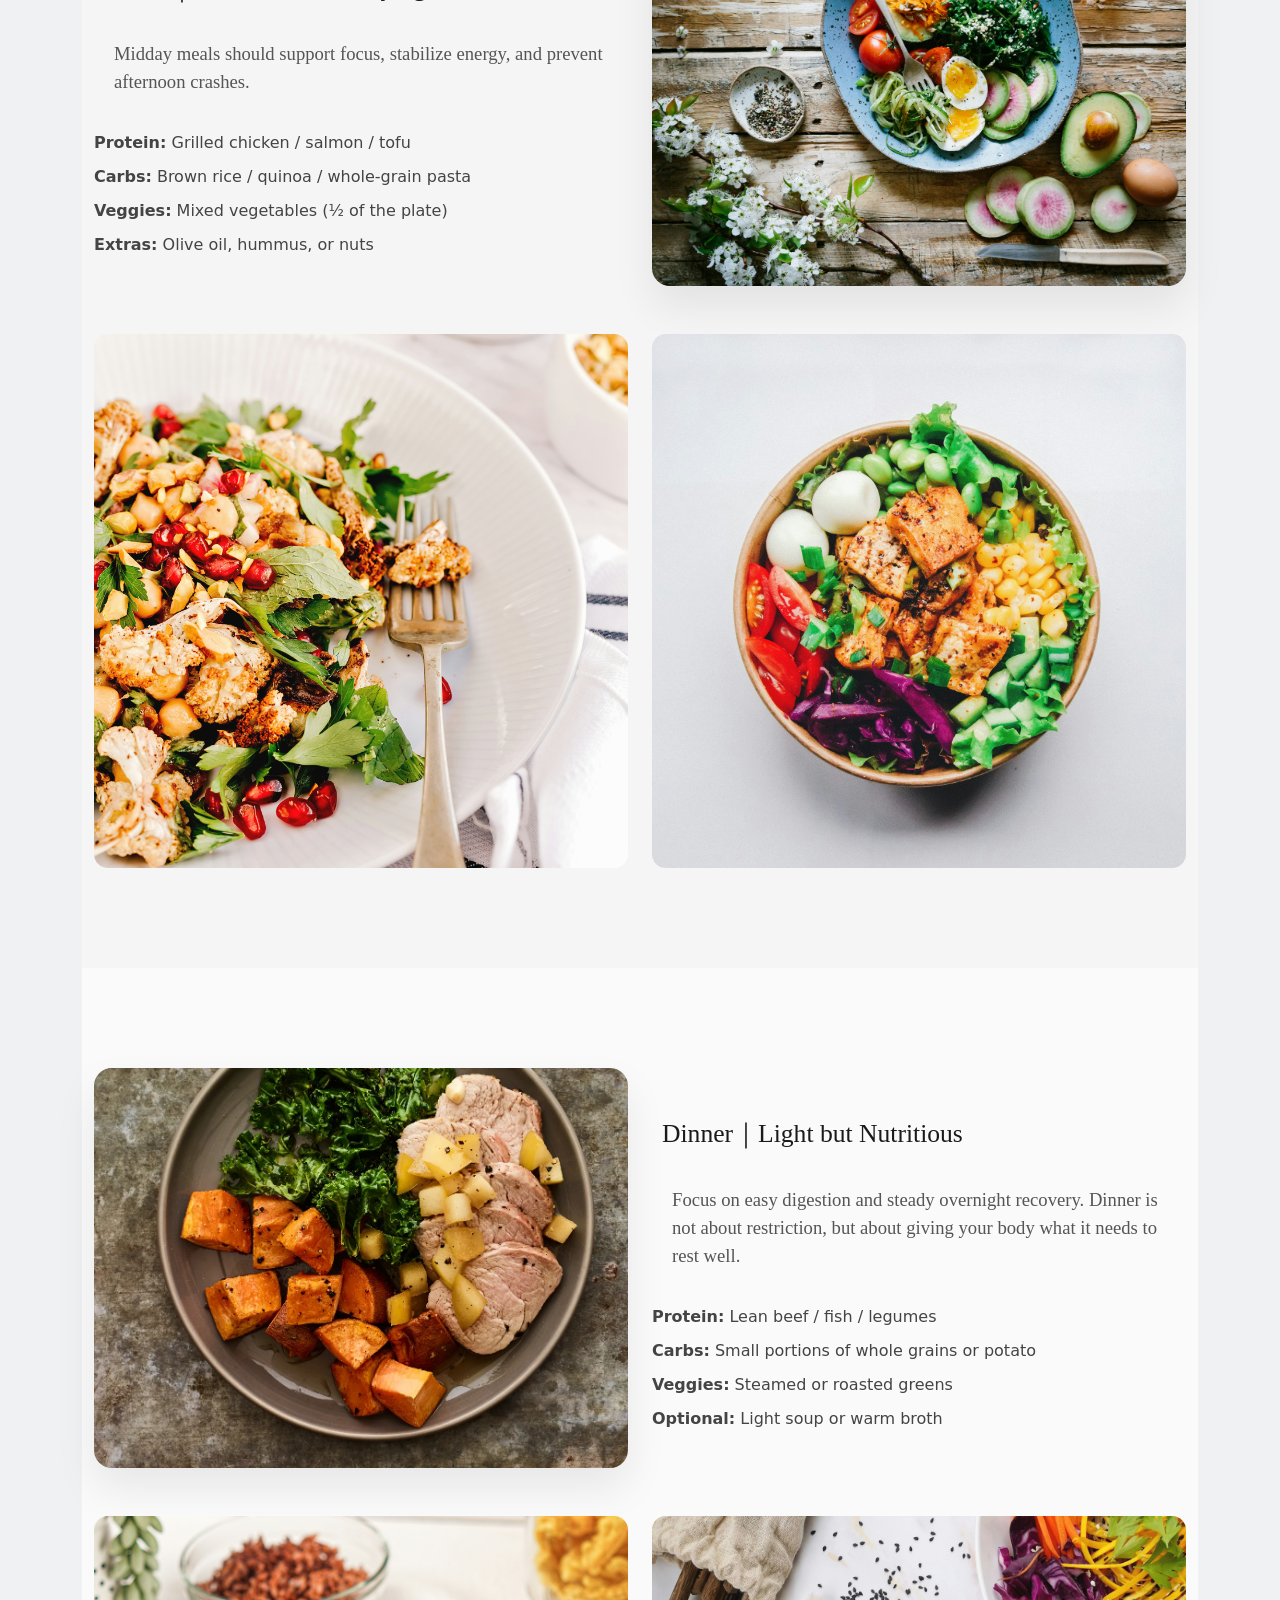
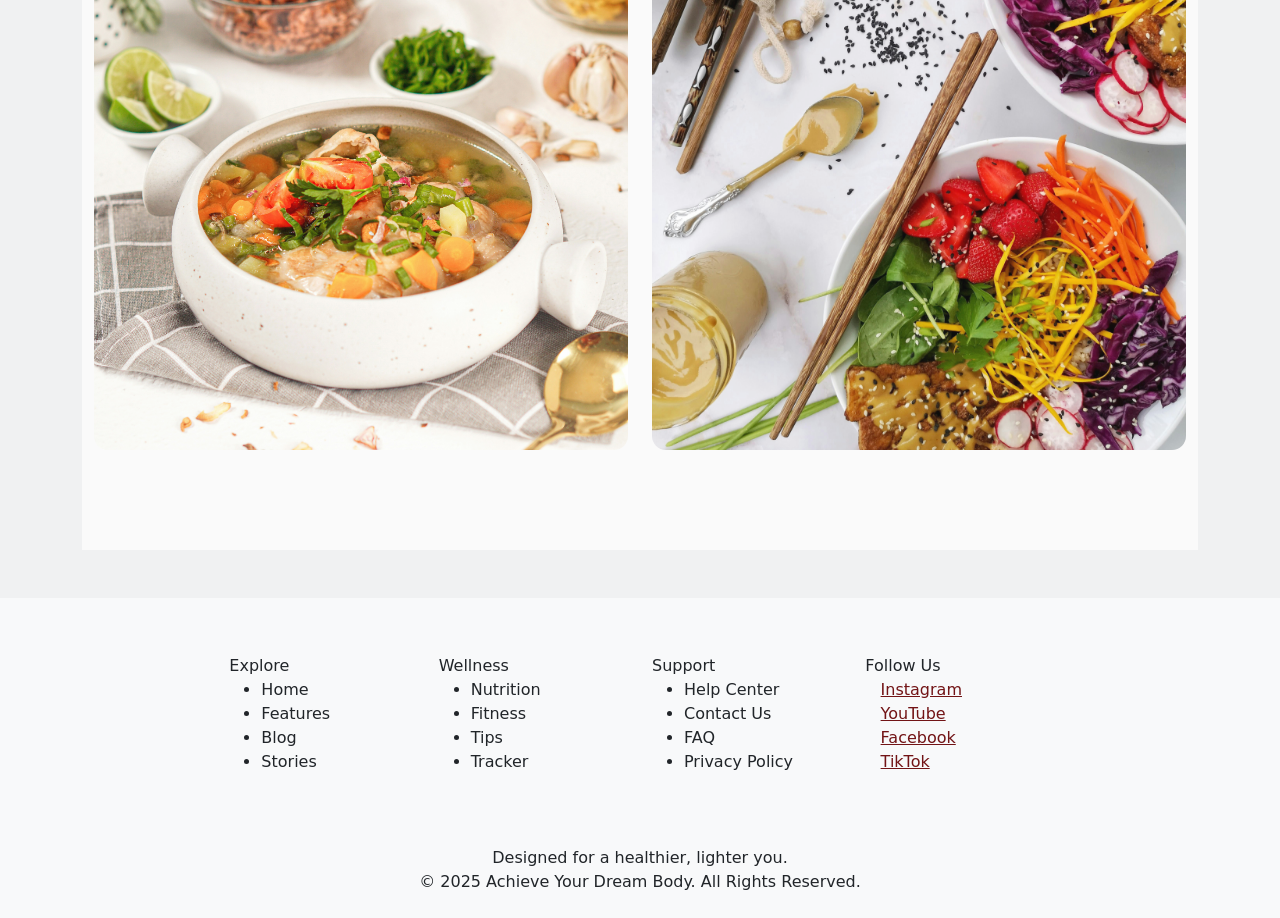
==== commit 014eaa87: "update" ====
--- a/nutrition.html
+++ b/nutrition.html
@@ -127,7 +127,7 @@
   <!-- MICRONUTRIENTS -->
   <div class="row align-items-center flex-xl-row-reverse mb-5">
     <div class="col-xl-7 mb-3 mb-xl-0">
-      <img src="images/Micronutrients.jpg" class="img-fluid rounded essentials-img" alt="">
+      <img src="images/Micronutrients.JPG" class="img-fluid rounded essentials-img" alt="">
     </div>
     <div class="col-xl-5 essentials-text">
       <h2>Micronutrients</h2>
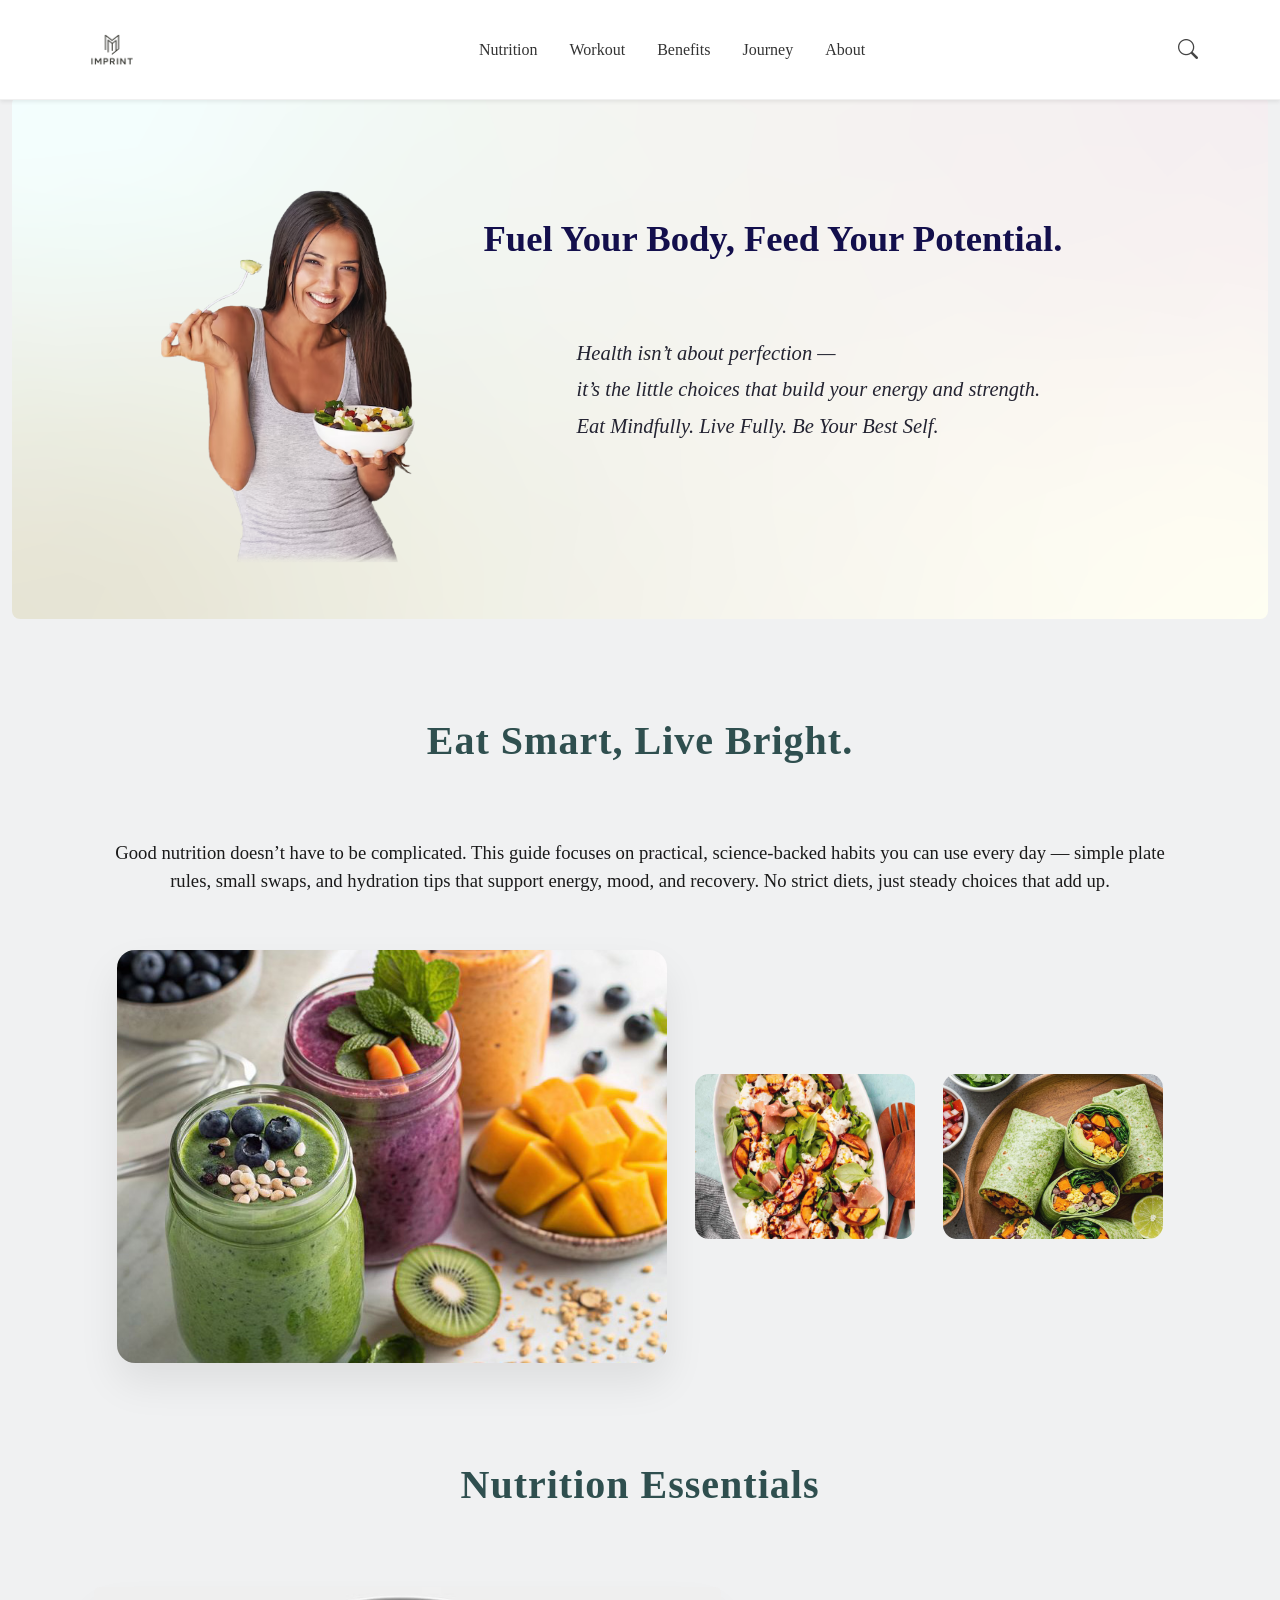
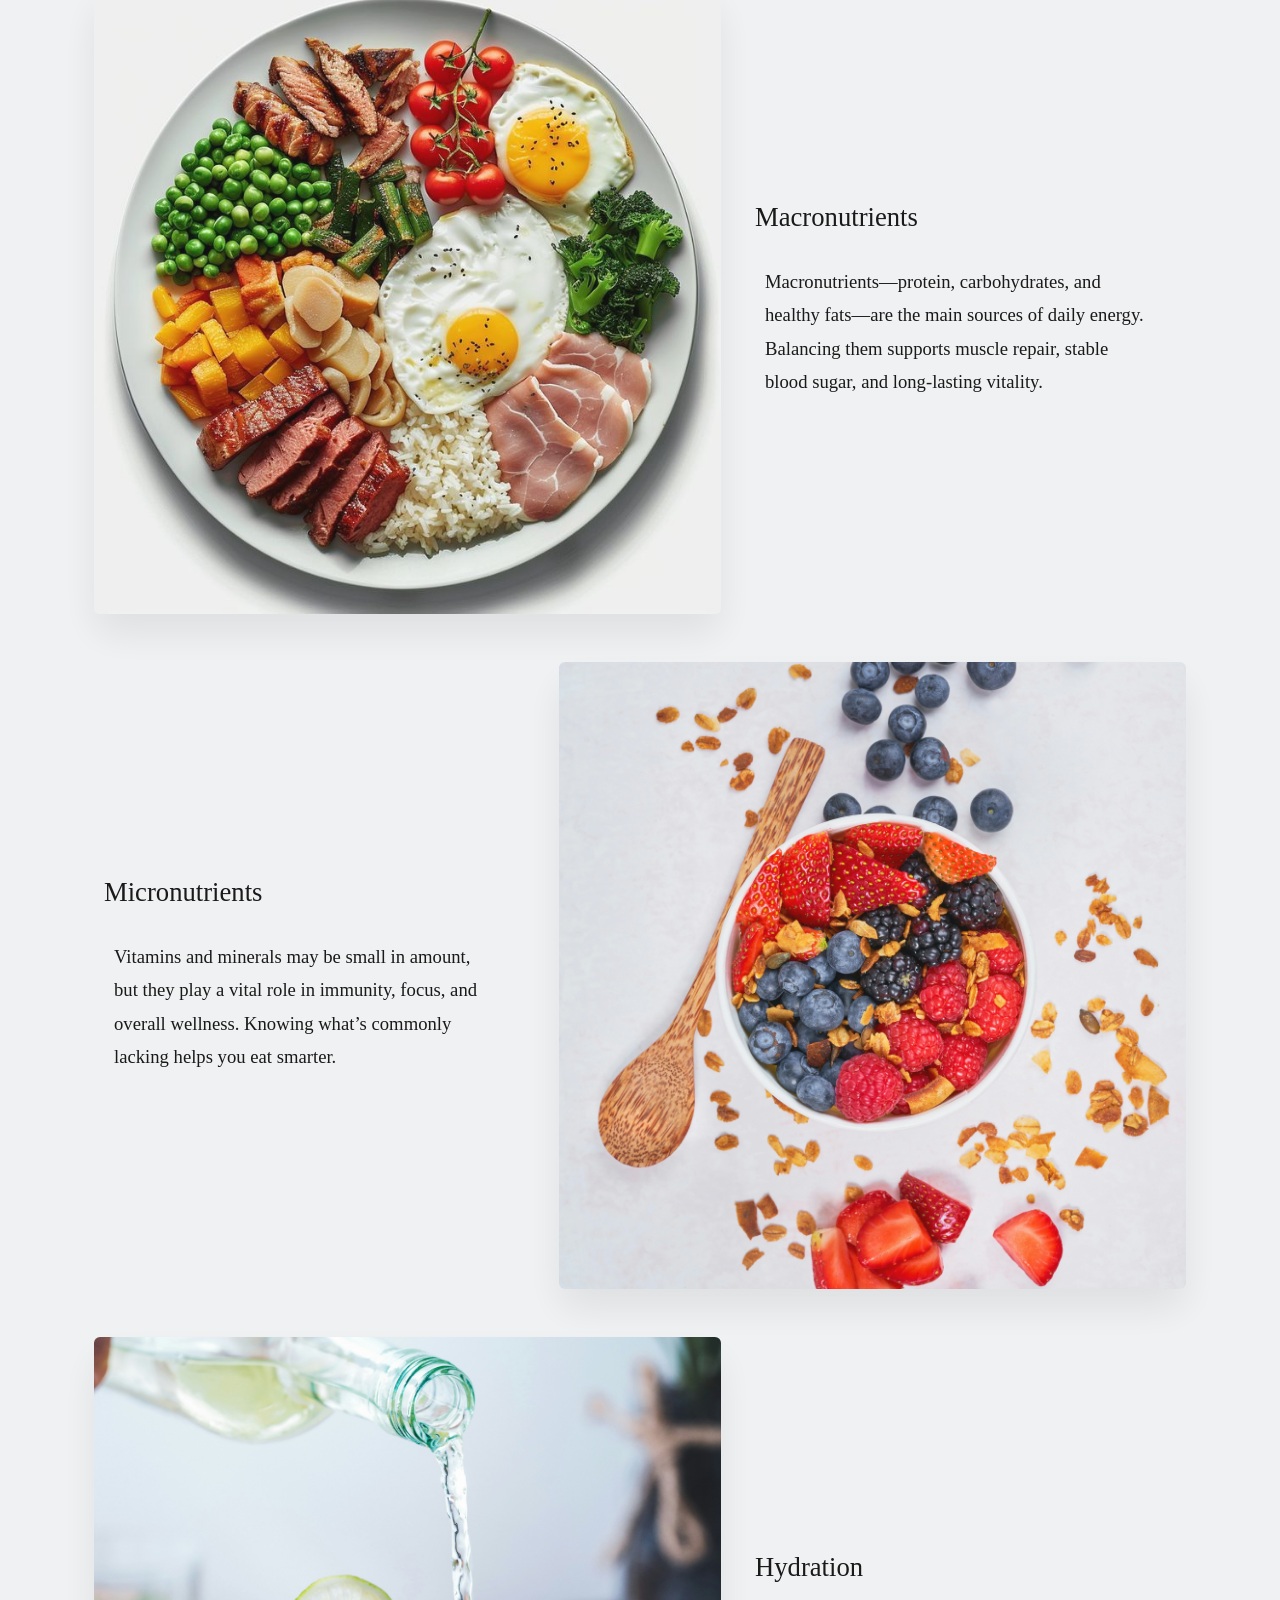
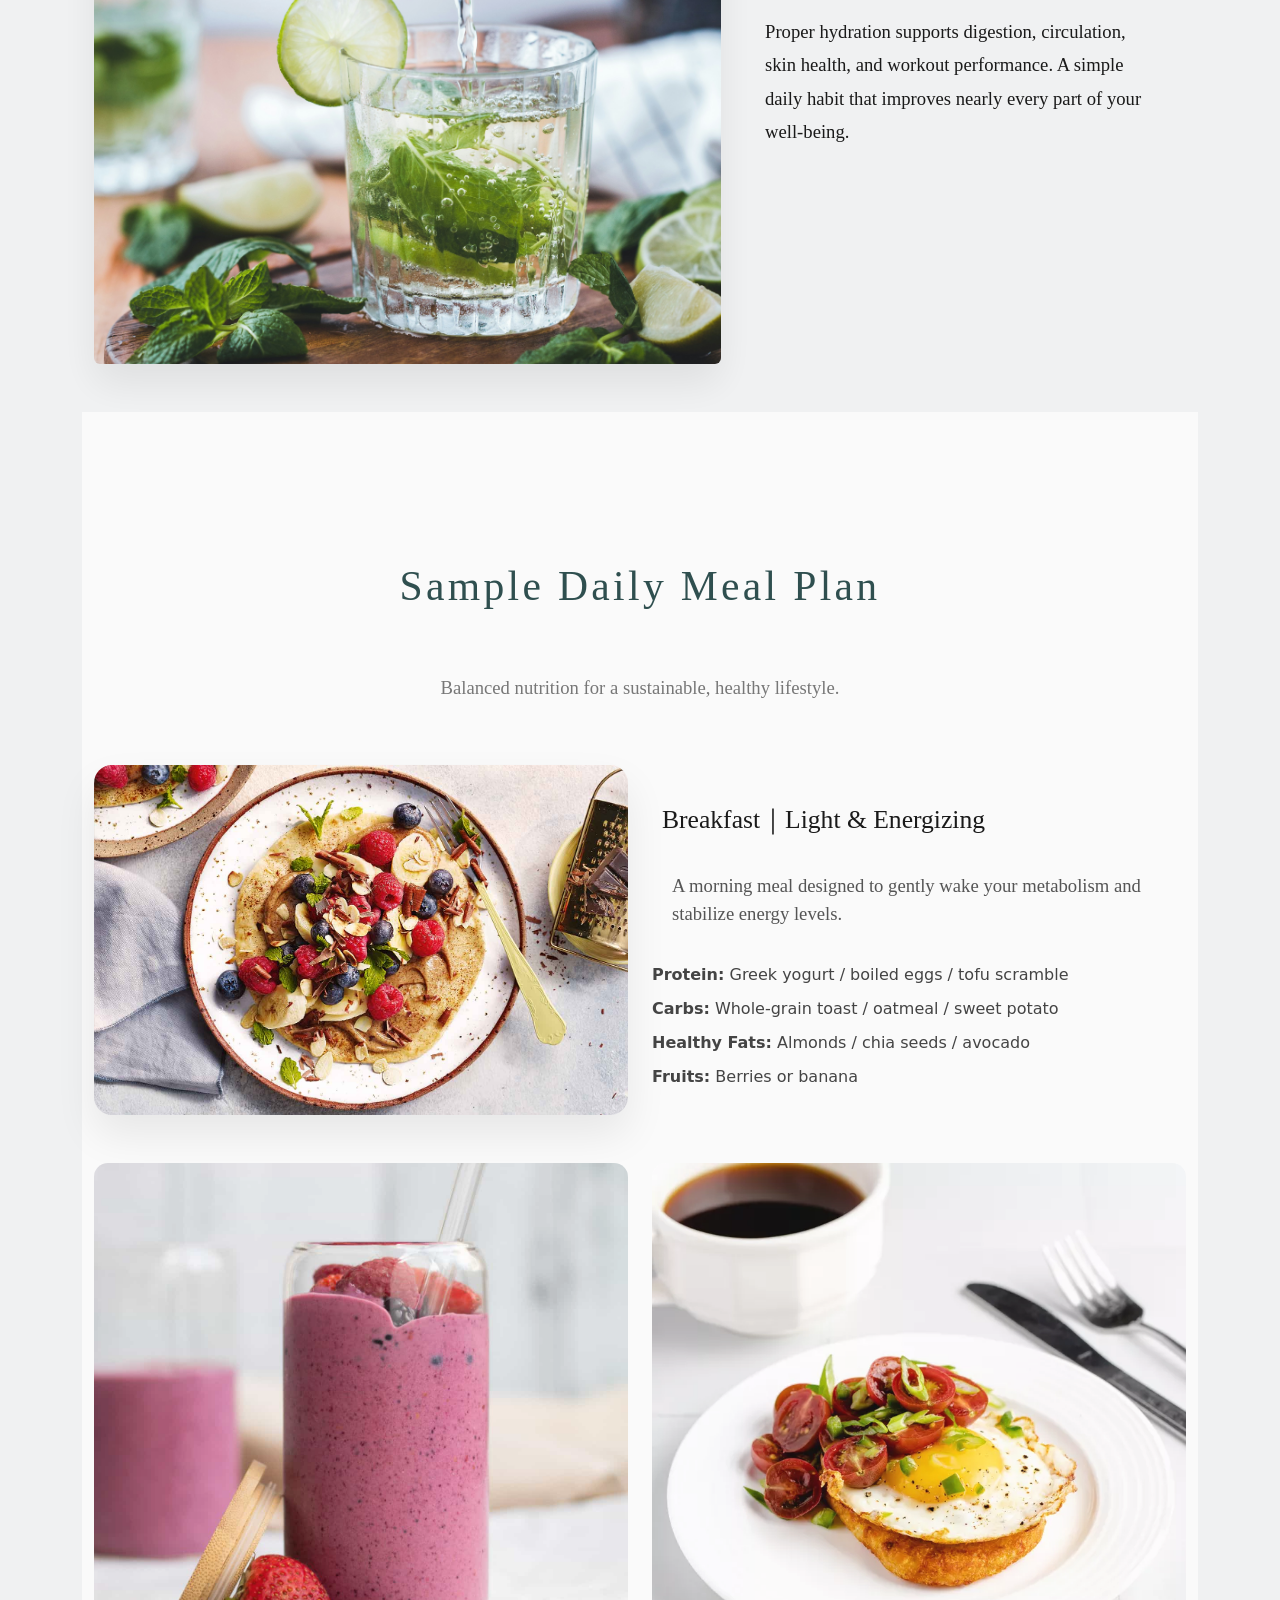
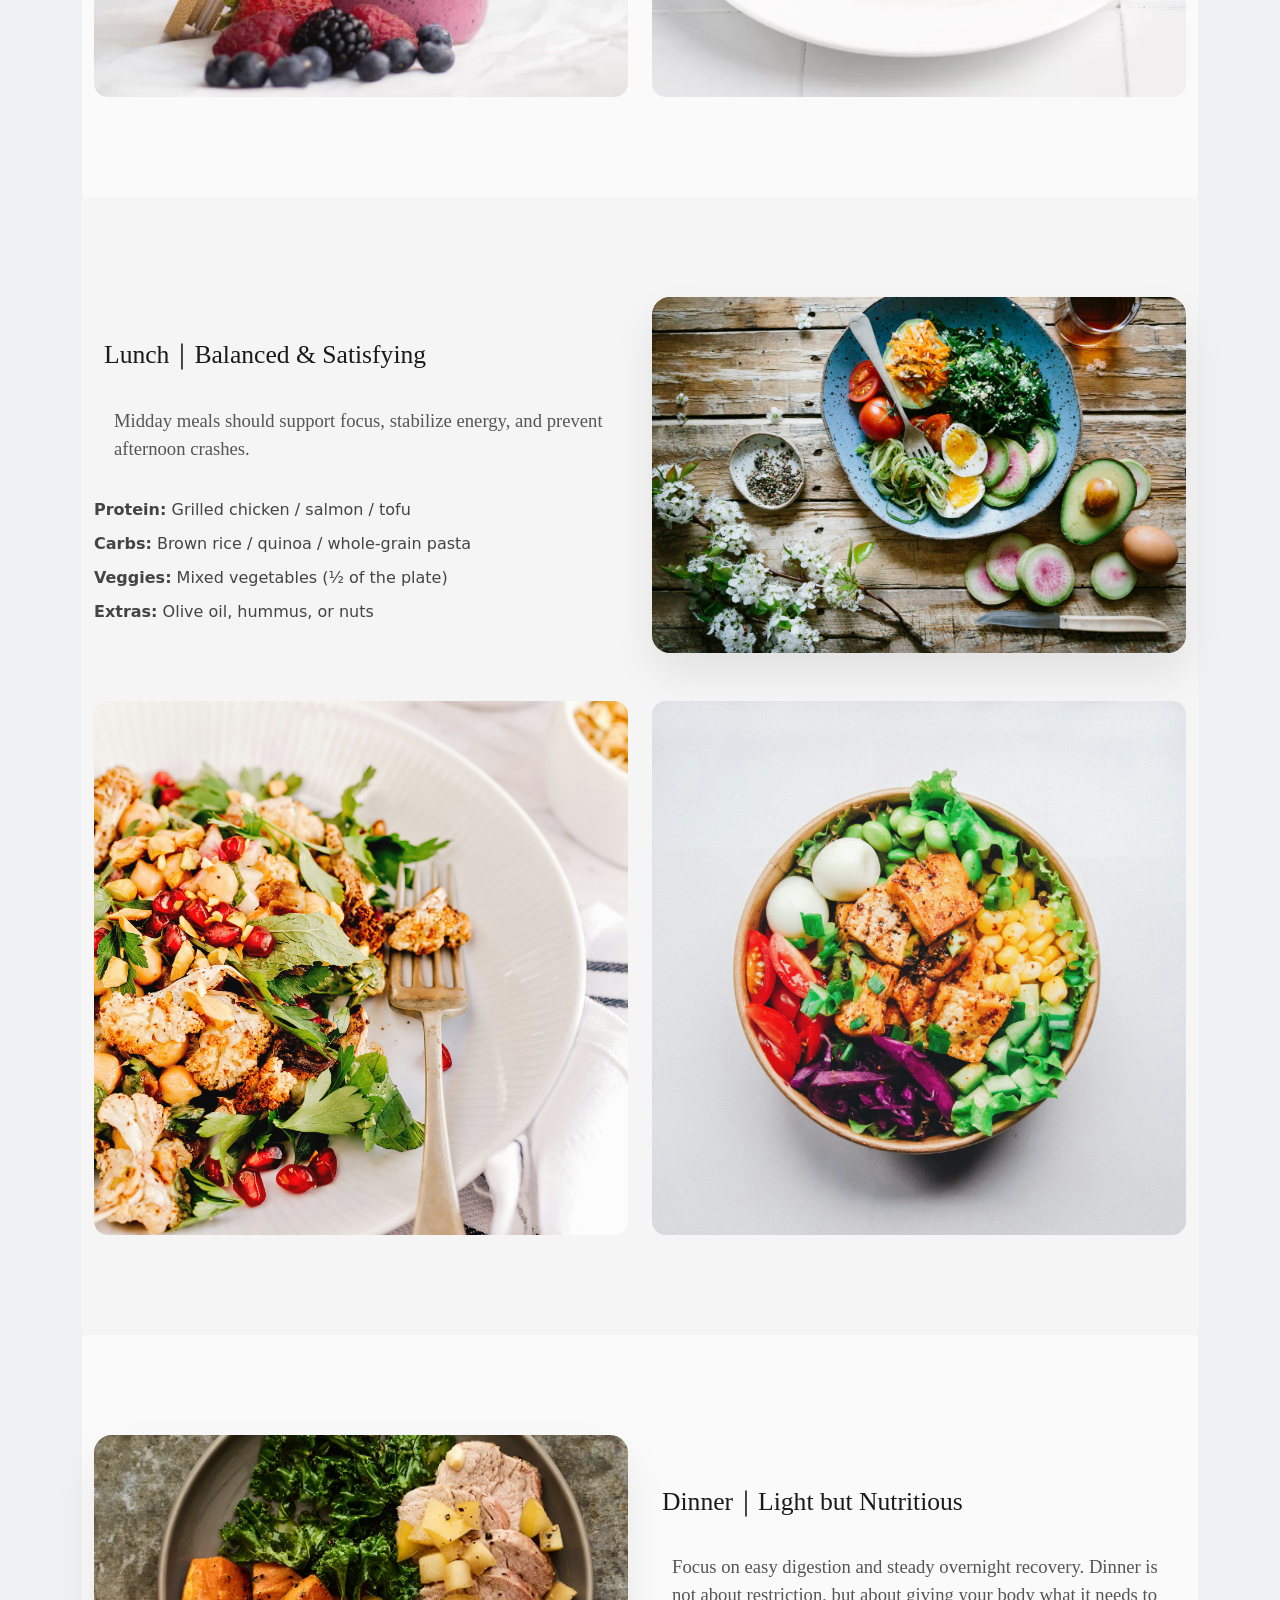
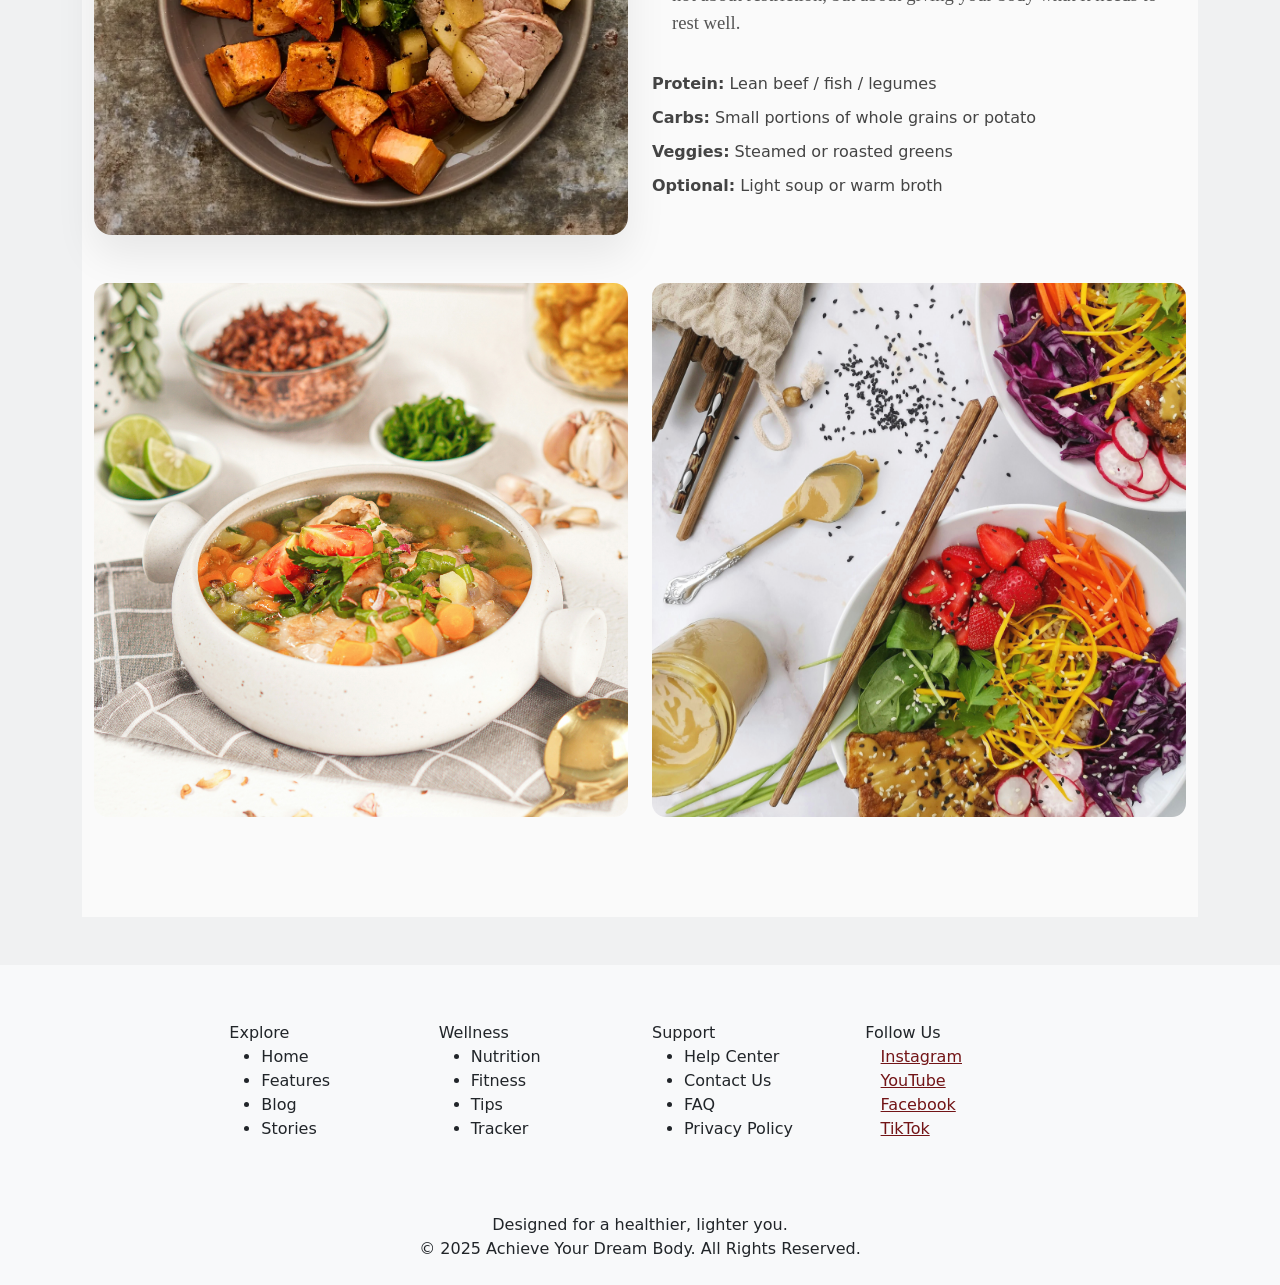
==== commit 23849956: "update" ====
--- a/nutrition.html
+++ b/nutrition.html
@@ -127,7 +127,7 @@
   <!-- MICRONUTRIENTS -->
   <div class="row align-items-center flex-xl-row-reverse mb-5">
     <div class="col-xl-7 mb-3 mb-xl-0">
-      <img src="images/Micronutrients.JPG" class="img-fluid rounded essentials-img" alt="">
+      <img src="images/Micronutrients.jpg" class="img-fluid rounded essentials-img" alt="">
     </div>
     <div class="col-xl-5 essentials-text">
       <h2>Micronutrients</h2>
